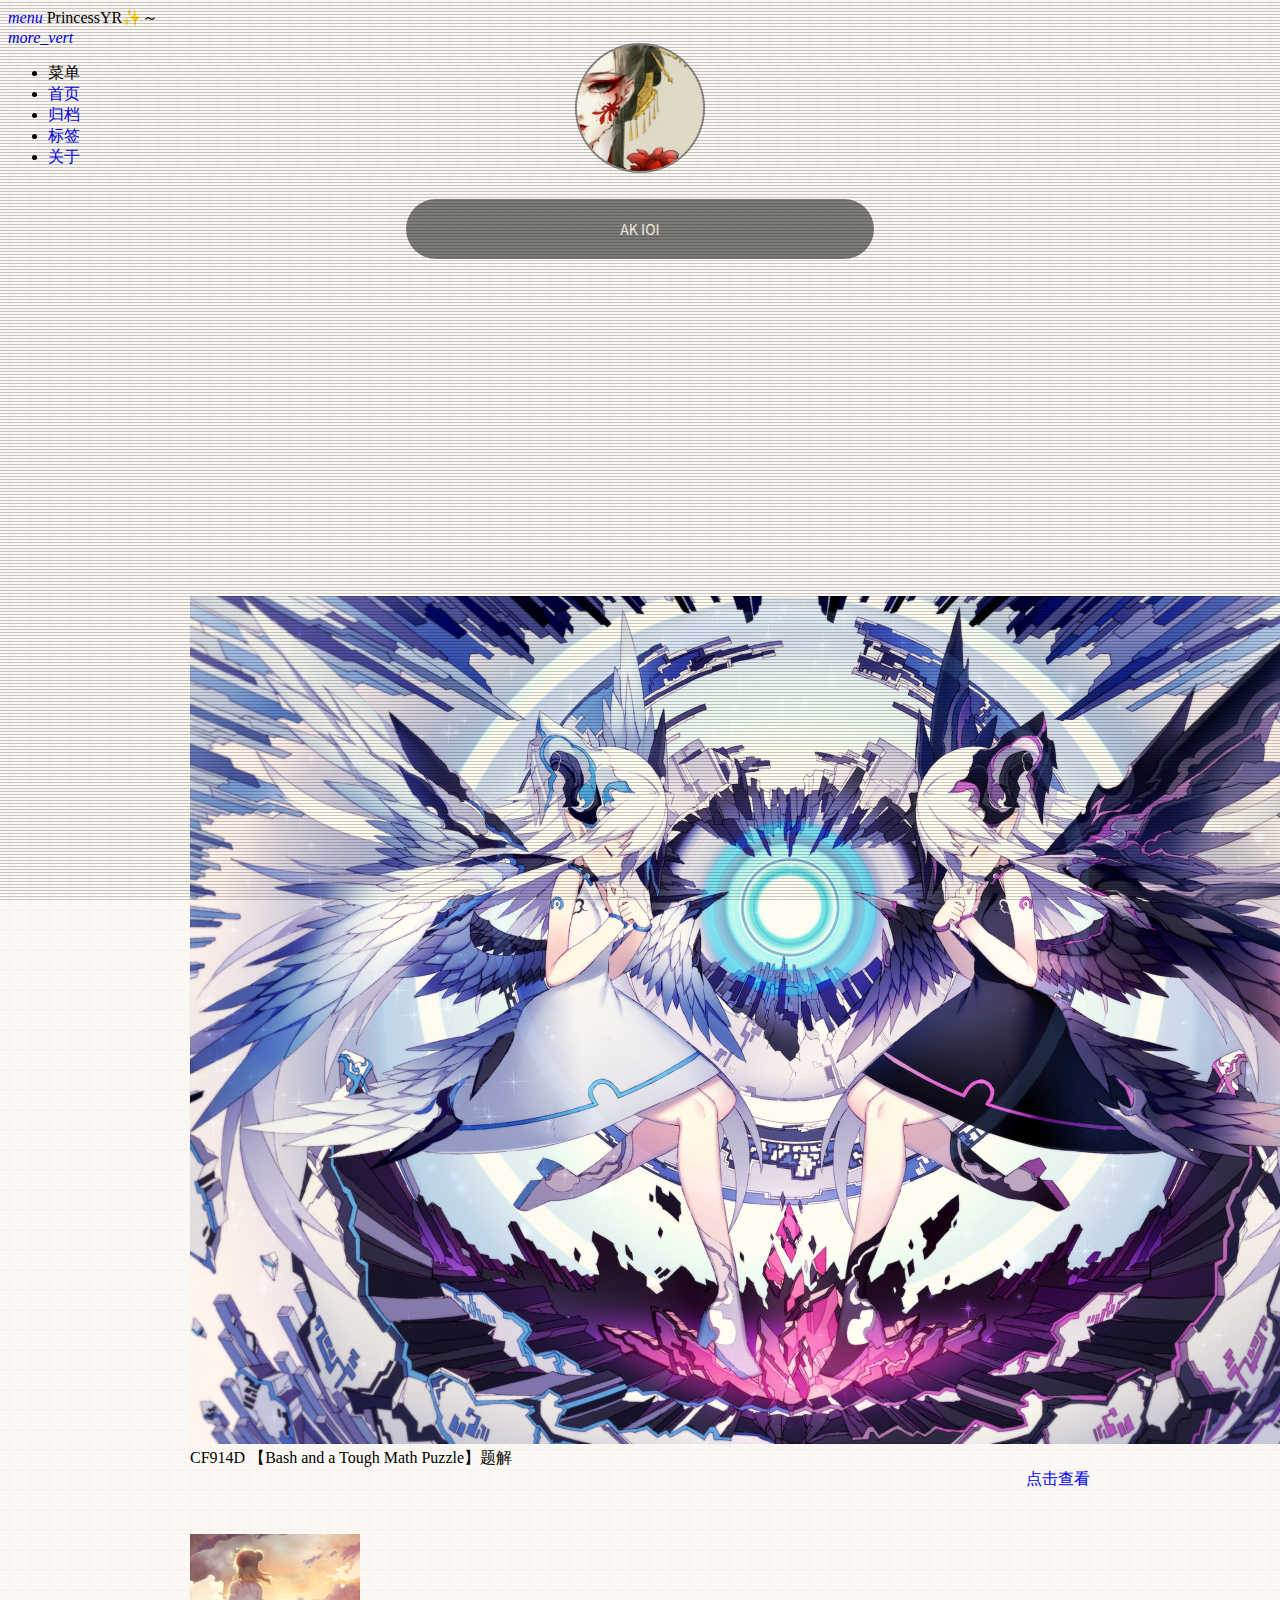
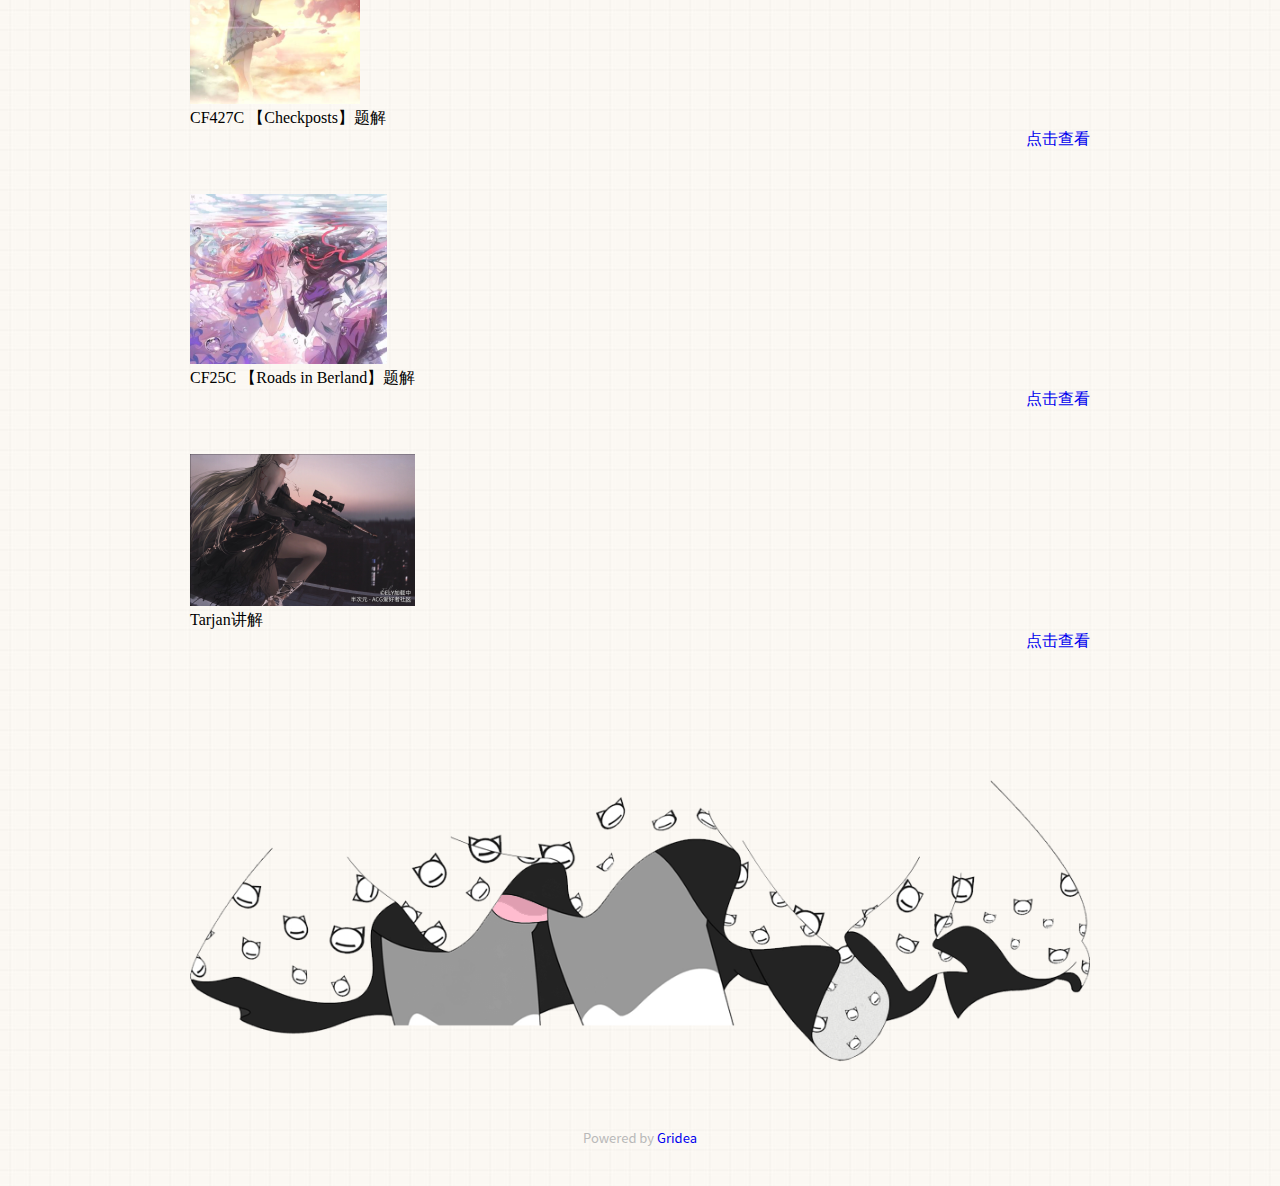
==== index.html @ 11f1bedb "update from gridea: 2020-04-08 05:31:36" ====
<!DOCTYPE html>
<html lang="en">
<head>
    <meta charset="UTF-8">
    <title>PrincessYR✨～</title>
    <meta name="viewport" content="width=device-width, initial-scale=1.0,maximum-scale=1.0, user-scalable=no"/>
    <meta http-equiv="X-UA-Compatible" content="IE=edge,chrome=1"/>
    <meta name="renderer" content="webkit">
    <meta http-equiv="Cache-Control" content="no-siteapp"/>
    <link rel="stylesheet" href="/styles/main.css">
    <link rel="stylesheet" href="//cdnjs.loli.net/ajax/libs/mdui/0.4.3/css/mdui.min.css">
    <link rel="stylesheet" href="media/css/index.css">
    <link rel="stylesheet" href="media/live2d/css/live2d.css" />
    
    <style>
        #centerbg{
            background-image: url();
        }
    </style>
</head>
<body class=" mdui-loaded">
<header class="mdui-toolbar mdui-color-theme mdui-appbar-fixed mdui-appbar-scroll-toolbar-hide" style="z-index: 1000">
    <a href="javascript:;" mdui-drawer="{target: '#left-drawer',overlay:true}" class="mdui-btn mdui-btn-icon"><i class="mdui-icon material-icons">menu</i></a>
    <span class="mdui-typo-title">PrincessYR✨～</span>
    <div class="mdui-toolbar-spacer"></div>
<!--    <a href="javascript:history.go(0);" class="mdui-btn mdui-btn-icon"><i class="mdui-icon material-icons">search</i></a>-->
    <a href="javascript:;" class="mdui-btn mdui-btn-icon"><i class="mdui-icon material-icons">more_vert</i></a>
</header>
<div class="meteor">
    <div class="red" style="left:600px;"></div>
    <div class="orange" style="left:700px;"></div>
    <div class="yellow" style="left:900px;"></div>
    <div class="green" style="left:1100px;"></div>
    <div class="cyan" style="left:1260px;"></div>
    <div class="blue" style="left:1400px;"></div>
    <div class="purple" style="left:1500px;"></div>
    <div class="red" style="left:0px;"></div>
    <div class="orange" style="left:100px;"></div>
    <div class="yellow" style="left:300px;"></div>
    <div class="green" style="left:500px;"></div>
    <div class="cyan" style="left:660px;"></div>
    <div class="blue" style="left:800px;"></div>
    <div class="purple" style="left:900px;"></div>
    <div class="red" style="left:1200px;"></div>
    <div class="orange" style="left:1300px;"></div>
    <div class="yellow" style="left:1500px;"></div>
    <div class="green" style="left:1700px;"></div>
    <div class="cyan" style="left:1860px;"></div>
    <div class="blue" style="left:2000px;"></div>
    <div class="purple" style="left:2100px;"></div>
</div>
<div class="mdui-drawer mdui-color-white mdui-drawer-full-height mdui-drawer-close" id="left-drawer">
    <ul class="mdui-list">
        <li class="mdui-subheader">菜单</li>
        
        <li class="mdui-list-item mdui-ripple">
            <a href="/" class="mdui-list-item-content">首页</a>
        </li>
        
        <li class="mdui-list-item mdui-ripple">
            <a href="/archives" class="mdui-list-item-content">归档</a>
        </li>
        
        <li class="mdui-list-item mdui-ripple">
            <a href="/tags" class="mdui-list-item-content">标签</a>
        </li>
        
        <li class="mdui-list-item mdui-ripple">
            <a href="/post/about" class="mdui-list-item-content">关于</a>
        </li>
        
    </ul>
</div>

<div class="headertop filter-grid" style="height: auto">
    <figure id="centerbg" class="centerbg" style="">
        <div class="focusinfo">
            <div class="header-tou">
                <a href=">">
                    <img src="/images/avatar.png">
                </a>
            </div>
            <div class="header-info">
                <p>AK IOI</p>
            </div>
            <div class="top-social">
                
                
                
                 
                
                
                
                

            </div>
        </div>
    </figure>
</div>
<div class="mdui-container">
    <div class="mdui-row mdui-row-gapless">
        <div class="k-container">
            <div class="head_card-offset"></div>
            <div class="head_card-offset"></div>
            
    <div class="mdui-card">
        <div class="mdui-card-media">
            <img src="https://rilxr.github.io/post-images/cf914d-bash-and-a-tough-math-puzzle-ti-jie.png"/>
            <div class="mdui-card-media-covered">
                <div class="mdui-card-primary">
                    <div class="mdui-card-primary-title">CF914D 【Bash and a Tough Math Puzzle】题解</div>
                    <div class="mdui-card-primary-subtitle"></div>
                </div>
                <div class="mdui-card-actions" style="float:right;">
                    <a href="https://rilxr.github.io/post/cf914d-bash-and-a-tough-math-puzzle-ti-jie/" class="mdui-btn mdui-ripple mdui-ripple-white">点击查看</a>
                </div>
            </div>
        </div>
    </div>
    <div class="head_card-offset"></div>

    <div class="mdui-card">
        <div class="mdui-card-media">
            <img src="https://rilxr.github.io/post-images/cf427c-checkposts-ti-jie.png"/>
            <div class="mdui-card-media-covered">
                <div class="mdui-card-primary">
                    <div class="mdui-card-primary-title">CF427C 【Checkposts】题解</div>
                    <div class="mdui-card-primary-subtitle"></div>
                </div>
                <div class="mdui-card-actions" style="float:right;">
                    <a href="https://rilxr.github.io/post/cf427c-checkposts-ti-jie/" class="mdui-btn mdui-ripple mdui-ripple-white">点击查看</a>
                </div>
            </div>
        </div>
    </div>
    <div class="head_card-offset"></div>

    <div class="mdui-card">
        <div class="mdui-card-media">
            <img src="https://rilxr.github.io/post-images/cf25c-roads-in-berland-ti-jie.png"/>
            <div class="mdui-card-media-covered">
                <div class="mdui-card-primary">
                    <div class="mdui-card-primary-title">CF25C 【Roads in Berland】题解</div>
                    <div class="mdui-card-primary-subtitle"></div>
                </div>
                <div class="mdui-card-actions" style="float:right;">
                    <a href="https://rilxr.github.io/post/cf25c-roads-in-berland-ti-jie/" class="mdui-btn mdui-ripple mdui-ripple-white">点击查看</a>
                </div>
            </div>
        </div>
    </div>
    <div class="head_card-offset"></div>

    <div class="mdui-card">
        <div class="mdui-card-media">
            <img src="https://rilxr.github.io/post-images/tarjan-jiang-jie.png"/>
            <div class="mdui-card-media-covered">
                <div class="mdui-card-primary">
                    <div class="mdui-card-primary-title">Tarjan讲解</div>
                    <div class="mdui-card-primary-subtitle"></div>
                </div>
                <div class="mdui-card-actions" style="float:right;">
                    <a href="https://rilxr.github.io/post/tarjan-jiang-jie/" class="mdui-btn mdui-ripple mdui-ripple-white">点击查看</a>
                </div>
            </div>
        </div>
    </div>
    <div class="head_card-offset"></div>


        </div>
    </div>
    <div class="mdui-row">
    </div>
</div>
<footer class="mdui-container footer ">
    <div class="head_card-offset"></div>
    <div class="mdui-row mdui-row-gapless">
        <div class="k-container">
            <img width="100%" src="/media/img/skirt.png">
        </div>
    </div>

    <div class="site-info">
        Powered by <a href="https://github.com/getgridea/gridea" target="_blank">Gridea</a>
    </div>
</footer>
<div id="landlord" style="left:5px;bottom:0px;">
    <div class="message" style="opacity:0"></div>
    <canvas id="live2d" width="500" height="560" class="live2d"></canvas>
    <div class="live_talk_input_body">
        <div class="live_talk_input_name_body">
            <input name="name" type="text" class="live_talk_name white_input" id="AIuserName" autocomplete="off" placeholder="你的名字" />
        </div>
        <div class="live_talk_input_text_body">
            <input name="talk" type="text" class="live_talk_talk white_input" id="AIuserText" autocomplete="off" placeholder="要和我聊什么呀？"/>
            <button type="button" class="live_talk_send_btn" id="talk_send">发送</button>
        </div>
    </div>
    <input name="live_talk" id="live_talk" value="1" type="hidden" />
    <div class="live_ico_box">
        <div class="live_ico_item type_info" id="showInfoBtn"></div>
        <div class="live_ico_item type_talk" id="showTalkBtn"></div>
        <div class="live_ico_item type_music" id="musicButton"></div>
        <div class="live_ico_item type_youdu" id="youduButton"></div>
        <div class="live_ico_item type_quit" id="hideButton"></div>
        <input name="live_statu_val" id="live_statu_val" value="0" type="hidden" />
        <audio src="" style="display:none;" id="live2d_bgm" data-bgm="0" preload="none"></audio>
        <input name="live2dBGM" value="https://img.apa70.com/123.mp3" type="hidden">
        <input name="live2dBGM" value="https://img.apa70.com/123.mp3" type="hidden">
        <input id="duType" value="douqilai,l2d_caihong" type="hidden">
    </div>
</div>
<div id="open_live2d">召唤伊斯特瓦尔</div>
<script>
    var message_Path = '/media/live2d/';//资源目录，如果目录不对请更改
    var talkAPI = "";//如果有类似图灵机器人的聊天接口请填写接口路径
</script>
<!--<script src="/media/js/jquery-3.3.1.min.js"></script>-->
<script src="//apps.bdimg.com/libs/jquery/2.1.4/jquery.min.js"></script>
<script type="text/javascript" src="/media/live2d/js/live2d.js"></script>
<script type="text/javascript" src="/media/live2d/js/message.js"></script>

</body>
<script src="//cdnjs.loli.net/ajax/libs/mdui/0.4.3/js/mdui.min.js"></script>
<script src="media/js/index.js"></script>
</html>
---- styles/main.css ----
body {
  background: #edeff0 url(../media/img/bg_01.jpg);
}
a {
  text-decoration: none;
}
.k-container {
  margin: 0 auto;
  width: 100%;
  max-width: 900px;
  flex-shrink: 0;
}
.head_card-offset {
  padding-top: 65px;
}
.site-info {
  position: relative;
  padding: 2.5%;
  text-align: center;
  font-size: 13px;
  color: #B9B9B9;
  font-family: -apple-system, BlinkMacSystemFont, Helvetica Neue, PingFang SC, Microsoft YaHei, Source Han Sans SC, Noto Sans CJK SC, WenQuanYi Micro Hei, sans-serif;
}
.doc-footer-nav {
  height: 96px;
}
.doc-footer-nav-left {
  text-align: left;
}
.doc-footer-nav-left,
.doc-footer-nav-right {
  height: 96px;
}
.doc-footer-nav-text {
  box-sizing: border-box;
  display: inline-block;
  font-size: 20px;
  font-weight: 500;
  -webkit-font-smoothing: antialiased;
  height: 100%;
  line-height: 24px;
  padding-top: 24px;
  width: 100%;
}
.doc-footer-nav-left .mdui-icon {
  float: left;
  margin-right: 10px;
}
.doc-footer-nav-text .mdui-icon {
  padding-top: 23px;
  width: 24px;
}
.doc-footer-nav-text .doc-footer-nav-direction {
  font-size: 15px;
  line-height: 18px;
  margin-bottom: 1px;
  opacity: 0.55;
}
.doc-footer-nav-left .doc-footer-nav-chapter {
  margin-left: 34px;
}
.doc-footer-nav-right .mdui-icon {
  float: right;
  margin-left: 10px;
}
.doc-footer-nav-right {
  text-align: right;
}
.doc-footer-nav-left,
.doc-footer-nav-right {
  height: 96px;
}
.doc-footer-nav-text {
  box-sizing: border-box;
  display: inline-block;
  font-size: 20px;
  font-weight: 500;
  -webkit-font-smoothing: antialiased;
  height: 100%;
  line-height: 24px;
  padding-top: 24px;
  width: 100%;
}
.doc-footer-nav-text .doc-footer-nav-direction {
  font-size: 15px;
  line-height: 18px;
  margin-bottom: 1px;
  opacity: 0.55;
}
.doc-footer-nav-right .doc-footer-nav-chapter {
  margin-right: 34px;
}
---- media/css/index.css ----
.mdui-drawer{
    background-color: #edeff0;
    background: url(../img/bg_01.jpg);
}

.head_card-offset{
    padding-top: 65px;
}

/*.centerbg:before{
    content: ' ';
    position: fixed;
    z-index: -1;
    top: 0;
    right: 0;
    bottom: 0;
    left: 0;
    background: url(../img/centerbg.jpg) center 0 no-repeat;
    background-size: cover;
}*/

.centerbg{
    background-image: url(../img/centerbg.jpg);
    margin:0;
    background-attachment: fixed;
    background-size: cover;
    background-position: 80%;
}

.focusinfo {
    position: relative;
    max-width: 800px;
    padding: 0 10px;
    top: 49.3%;
    left: 50%;
    /*transform: translate(-50%,-50%);*/
    -webkit-transform: translate(-50%, -50%);
    text-align: center;
    z-index: 99;
    /*-webkit-transition: .4s ease all;*/
    /*-moz-transition: .4s ease all;*/
    /*-o-transition: .4s ease all;*/
    transition: .4s ease all;
}

.focusinfo .header-tou img {
    box-shadow: inset 0 0 10px #000;
    padding: 5px;
    opacity: 1;
    transform: rotate(0deg);
    -webkit-transform: rotate(0deg);
    -moz-transform: rotate(0deg);
    -o-transform: rotate(0deg);
    -ms-transform: rotate(0deg);
    transition: all ease 1s;
    -webkit-transition: all ease 1s;
    -moz-transition: all ease 1s;
    -o-transition: all ease 1s;
    width: 130px;
    height: auto;
    padding: 2px;
    border-radius: 100%;
}

.header-info {
    width: 60%;
    margin: auto;
    font-size: 14px;
    color: #EAEADF;
    background: rgba(0, 0, 0, 0.5);
    padding: 15px 25px;
    margin-top: 22px;
    font-family: -apple-system,BlinkMacSystemFont,Helvetica Neue,PingFang SC,Microsoft YaHei,Source Han Sans SC,Noto Sans CJK SC,WenQuanYi Micro Hei,sans-serif;
    letter-spacing: 0;
    line-height: 30px;
    border-radius: 50px;
}

.header-info p {
    margin: 0;
}

.top-social {
    height: 32px;
    margin-top: 30px;
    margin-left: 10px;
    list-style: none;
    display: inline-block;
    font-family: -apple-system,BlinkMacSystemFont,Helvetica Neue,PingFang SC,Microsoft YaHei,Source Han Sans SC,Noto Sans CJK SC,WenQuanYi Micro Hei,sans-serif;
}

.top-social li {
    float: left;
    margin-right: 10px;
}

.www {
    width: 35px;
    height: 35px;
    background: rgba(0,0,0,0.4);
    border-radius: 100%;
}

*{
    box-sizing: border-box;
}

#qq {
    background-image: url(../img/icons.png);
    background-position: -290px -35px;
}

#bilibili {
    background-image: url(../img/icons.png);
    background-position: -150px 0px;
}
#zhihu{
    background-image: url(../img/icons.png);
    background-position: -223px -144px;
}
#steam {
    background-image: url(../img/icons.png);
    background-position: -150px -144px;
}
#weibo{
    background-image: url(../img/icons.png);
    background-position: -185px -70px;
}

#github{
    background-image: url(../img/icons.png);
    background-position: -258px -144px
}

#wangyiyun{
    background-image: url(../img/icons.png);
    background-position: -291px -144px
}

#qidian{
    background-image: url(../img/icons.png);
    background-position: -322px -144px
}

.site-info {
    position: relative;
    padding: 2.5%;
    text-align: center;
    font-size: 13px;
    color: #B9B9B9;
    font-family: -apple-system,BlinkMacSystemFont,Helvetica Neue,PingFang SC,Microsoft YaHei,Source Han Sans SC,Noto Sans CJK SC,WenQuanYi Micro Hei,sans-serif;

}

.headertop.filter-grid::before
{
    content: "";
    position: absolute;
    top: 0;
    bottom: 0;
    left: 0;
    right: 0;
    z-index: 3;
    background-attachment: fixed;
    background-image: url(../img/grid.png);
}

/* 首页流星 */
.meteor {
    width: 100%;
    height: 100vh;
    position: absolute;
    top: 0;
    left: 0;
    overflow: hidden;
}
.meteor div {
    width:4px;
    height:4px;
    position:relative;
    border-radius:4px;
    opacity:0;
    z-index: 11;
}
.meteor div:after {
    width:100px;
    height:100px;
    content:"";
    display:block;
    transform:rotate(45deg);
    position:relative;
    top:-48px;
    left:22px
}
.meteor .red {
    background:#ff3030;
    top:0;
    left:600px;
    animation:meteor 1.95s infinite linear;
    animation-delay:.15s;
}
.meteor .red:after {
    border-left:1px solid #ff3030
}
.meteor .orange {
    background:#cd6600;
    top:30px;
    left:700px;
    animation:meteor 2.25s infinite linear;
    animation-delay:.35s;
}
.meteor .orange:after {
    border-left:1px solid #cd6600
}
.meteor .yellow {
    background:#ffd700;
    top:20px;
    left:900px;
    animation:meteor 2s infinite linear;
    animation-delay:.55s
}
.meteor .yellow:after {
    border-left:1px solid #ffd700
}
.meteor .green {
    background:#7fff00;
    top:0;
    left:1100px;
    animation:meteor 2.3s infinite linear;
    animation-delay:.75s
}
.meteor .green:after {
    border-left:1px solid #7fff00
}
.meteor .cyan {
    background:#6ca6cd;
    top:30px;
    left:1260px;
    animation:meteor 2.05s infinite linear;
    animation-delay:.95s
}
.meteor .cyan:after {
    border-left:1px solid #6ca6cd
}
.meteor .blue {
    background:#4169e1;
    top:40px;
    left:1400px;
    animation:meteor 1.55s infinite linear;
    animation-delay:1.15s
}
.meteor .blue:after {
    border-left:1px solid #4169e1
}
.meteor .purple {
    background:#9932cc;
    top:20px;
    left:1500px;
    animation:meteor 2.3s infinite linear;
    animation-delay:1.85s
}
.meteor .purple:after {
    border-left:1px solid #9932cc
}
@keyframes meteor {
    0% {
        opacity:0;
        transform:scale(0) translate(0, 0)
    }
    50% {
        opacity:1;
        transform:scale(1) translate(-30vh, 30vh)
    }
    100% {
        opacity:0;
        transform:scale(1) translate(-100vh, 100vh)
    }
}

/*
    background-image: url(https://myblogpic.b0.upaiyun.com/2018/04/2018040713220825.jpg);
    height: 973px;
    margin: 0;
    height: 300px;
    background-attachment: scroll;
    background-size: cover;
*/
---- media/live2d/css/live2d.css ----
#landlord {
    user-select: none;
    position: fixed;
    left: 5px;
    bottom: 0;
    width: 250px;
    height: 280px;
    z-index: 10000;
    font-size: 0;
    /*transition: all .3s ease-in-out;*/
	display:none;
}
#open_live2d{
	border: 2px solid rgba(75,127,199,0.9);
    border-radius: 2px;
    background-color: rgba(74, 59, 114,0.9);
	padding:2px 10px;
	color:#fff;
	height:24px;
	line-height:24px;
	font-size:12px;
	position:fixed;
	right:5px;
	bottom:5px;
	z-index:10000;
	cursor:pointer;
	display:none;
}
#showInfoBtn{
 	display:none;
}
#live2d {
	width: 250px;
    height: 280px;
    position: relative;
	z-index:3;
}

.message {
    opacity: 0;
    color: #fff;
	box-sizing: border-box;
    width: 250px;
    height: auto;
    margin: auto;
    padding: 7px;
    bottom: 280px;
    left: 0px;
    text-align: center;
    border: 2px solid rgba(75,127,199,0.9);
    border-radius: 5px;
    background-color: rgba(74, 59, 114,0.9);
    font-size: 13px;
    font-weight: 400;
    text-overflow: ellipsis;
    text-transform: uppercase;
    overflow: hidden;
    position: absolute;
    /*animation-delay: 5s;
    animation-duration: 50s;
    animation-iteration-count: infinite;
    animation-name: shake;
    animation-timing-function: ease-in-out;*/
}
.live_talk_input_body{
	position:absolute;
	bottom:15px;
	left:0;
	width:250px;
	display:none;
	z-index:4;
}
.live_talk_input_text_body{
	width:250px;
	box-sizing:border-box;
	height:28px;
	border: 2px solid rgb(223, 179, 241);
    border-radius: 5px;
    background-color: rgba(74, 59, 114,0.9);
}
.live_talk_input_name_body{
	width:70px;
	box-sizing:border-box;
	height:24px;
	border: 2px solid rgb(223, 179, 241);
    border-radius: 5px;
    background-color: rgba(74, 59, 114,0.9);
	margin-bottom:3px;
}
.live_talk_name{
	background-color:transparent;
	border:0px;
	margin:0;
	width:66px;
	height:20px;
	line-height:20px;
	text-align:center;
	font-size:12px;
	color:#fff;
	outline:none;
	box-sizing:border-box;
	padding:0 3px;
}
.live_talk_talk{
	background-color:transparent;
	border:0px;
	margin:0;
	width:206px;
	height:24px;
	line-height:24px;
	text-align:left;
	font-size:12px;
	color:#fff;
	outline:none;
	box-sizing:border-box;
	padding:0 3px;
	float:left;
}
.live_talk_send_btn{
	background-color:transparent;
	color:#fff;
	border:0px;
	cursor:pointer;
	padding:0 4px;
	border-left:1px solid #fff;
	font-size:12px;
	float:right;
	height:18px;
	line-height:18px;
	outline:none;
	margin:3px 0 0 0;
}
.white_input:-moz-placeholder { /* Mozilla Firefox 4 to 18 */
    color: #E4E4E4;  
	opacity: 1;
}
 
.white_input::-moz-placeholder {  /* Mozilla Firefox 19+*/ 
    color: #E4E4E4;
	opacity: 1;
}
 
.white_input:-ms-input-placeholder {
    color: #E4E4E4;
}
 
.white_input::-webkit-input-placeholder {
    color: #E4E4E4;
}


.hide-button {
    position: absolute;
    top: 10px;
    right: 0;
    /* bottom: 30px; */
    display: none;
    overflow: hidden;
    /* padding: 4px; */
    width: 60px;
    height: 20px;
    border: 1px solid rgba(255,137,255,.4);
    border-radius: 12px;
    background: rgba(255,137,255,.2);
    box-shadow: 0 3px 15px 2px rgba(255,137,255,.4);
    text-align: center;
    font-size: 12px;
    cursor: pointer;
}

.hide-button:hover {
    border: 1px solid #f4a7b9;
    background: #f4f6f8;
}
.live_ico_box{
	width:15px;
	position:absolute;
	z-index:5;
	right:0;
	top:10px;
	opacity:0.9;
}
.live_ico_item{
	width:15px;
	height: 20px;
	cursor:pointer;
	background-position:center center;
	background-repeat:no-repeat;
	background-size:15px;
}
.live_ico_item.type_talk{
	background-image:url(../images/talk.png);
}
.live_ico_item.type_quit{
	background-image:url(../images/quite.png);
}
.live_ico_item.type_info{
	background-image:url(../images/info.png);
}
.live_ico_item.type_music{
	background-image:url(../images/music.png);
}
.live_ico_item.type_youdu{
	background-image:url(../images/youdu.png);
}
.live_ico_item.type_music.play{
	background-image:url(../images/pasue.png);
}
.live_ico_item.type_youdu.doudong{
    -webkit-animation-name: shake-little;
    -ms-animation-name: shake-little;
    animation-name: shake-little;
    -webkit-animation-duration: 100ms;
    -ms-animation-duration: 100ms;
    animation-duration: 100ms;
    -webkit-animation-iteration-count: infinite;
    -ms-animation-iteration-count: infinite;
    animation-iteration-count: infinite;
    -webkit-animation-timing-function: ease-in-out;
    -ms-animation-timing-function: ease-in-out;
    animation-timing-function: ease-in-out;
    -webkit-animation-delay: 0s;
    -ms-animation-delay: 0s;
    animation-delay: 0s;
    -webkit-animation-play-state: running;
    -ms-animation-play-state: running;
    animation-play-state: running
}
.douqilai,.douqilai *{
    animation: shake-it .5s reverse infinite cubic-bezier(0.68, -0.55, 0.27, 1.55);
}
.l2d_caihong{
    animation: rainbow 1.5s infinite;
}
@media (max-width: 860px) {
    #landlord {
        display: none!important;
    }
}

@keyframes shake {
    2% {
        transform: translate(0.5px, -1.5px) rotate(-0.5deg);
    }

    4% {
        transform: translate(0.5px, 1.5px) rotate(1.5deg);
    }

    6% {
        transform: translate(1.5px, 1.5px) rotate(1.5deg);
    }

    8% {
        transform: translate(2.5px, 1.5px) rotate(0.5deg);
    }

    10% {
        transform: translate(0.5px, 2.5px) rotate(0.5deg);
    }

    12% {
        transform: translate(1.5px, 1.5px) rotate(0.5deg);
    }

    14% {
        transform: translate(0.5px, 0.5px) rotate(0.5deg);
    }

    16% {
        transform: translate(-1.5px, -0.5px) rotate(1.5deg);
    }

    18% {
        transform: translate(0.5px, 0.5px) rotate(1.5deg);
    }

    20% {
        transform: translate(2.5px, 2.5px) rotate(1.5deg);
    }

    22% {
        transform: translate(0.5px, -1.5px) rotate(1.5deg);
    }

    24% {
        transform: translate(-1.5px, 1.5px) rotate(-0.5deg);
    }

    26% {
        transform: translate(1.5px, 0.5px) rotate(1.5deg);
    }

    28% {
        transform: translate(-0.5px, -0.5px) rotate(-0.5deg);
    }

    30% {
        transform: translate(1.5px, -0.5px) rotate(-0.5deg);
    }

    32% {
        transform: translate(2.5px, -1.5px) rotate(1.5deg);
    }

    34% {
        transform: translate(2.5px, 2.5px) rotate(-0.5deg);
    }

    36% {
        transform: translate(0.5px, -1.5px) rotate(0.5deg);
    }

    38% {
        transform: translate(2.5px, -0.5px) rotate(-0.5deg);
    }

    40% {
        transform: translate(-0.5px, 2.5px) rotate(0.5deg);
    }

    42% {
        transform: translate(-1.5px, 2.5px) rotate(0.5deg);
    }

    44% {
        transform: translate(-1.5px, 1.5px) rotate(0.5deg);
    }

    46% {
        transform: translate(1.5px, -0.5px) rotate(-0.5deg);
    }

    48% {
        transform: translate(2.5px, -0.5px) rotate(0.5deg);
    }

    50% {
        transform: translate(-1.5px, 1.5px) rotate(0.5deg);
    }

    52% {
        transform: translate(-0.5px, 1.5px) rotate(0.5deg);
    }

    54% {
        transform: translate(-1.5px, 1.5px) rotate(0.5deg);
    }

    56% {
        transform: translate(0.5px, 2.5px) rotate(1.5deg);
    }

    58% {
        transform: translate(2.5px, 2.5px) rotate(0.5deg);
    }

    60% {
        transform: translate(2.5px, -1.5px) rotate(1.5deg);
    }

    62% {
        transform: translate(-1.5px, 0.5px) rotate(1.5deg);
    }

    64% {
        transform: translate(-1.5px, 1.5px) rotate(1.5deg);
    }

    66% {
        transform: translate(0.5px, 2.5px) rotate(1.5deg);
    }

    68% {
        transform: translate(2.5px, -1.5px) rotate(1.5deg);
    }

    70% {
        transform: translate(2.5px, 2.5px) rotate(0.5deg);
    }

    72% {
        transform: translate(-0.5px, -1.5px) rotate(1.5deg);
    }

    74% {
        transform: translate(-1.5px, 2.5px) rotate(1.5deg);
    }

    76% {
        transform: translate(-1.5px, 2.5px) rotate(1.5deg);
    }

    78% {
        transform: translate(-1.5px, 2.5px) rotate(0.5deg);
    }

    80% {
        transform: translate(-1.5px, 0.5px) rotate(-0.5deg);
    }

    82% {
        transform: translate(-1.5px, 0.5px) rotate(-0.5deg);
    }

    84% {
        transform: translate(-0.5px, 0.5px) rotate(1.5deg);
    }

    86% {
        transform: translate(2.5px, 1.5px) rotate(0.5deg);
    }

    88% {
        transform: translate(-1.5px, 0.5px) rotate(1.5deg);
    }

    90% {
        transform: translate(-1.5px, -0.5px) rotate(-0.5deg);
    }

    92% {
        transform: translate(-1.5px, -1.5px) rotate(1.5deg);
    }

    94% {
        transform: translate(0.5px, 0.5px) rotate(-0.5deg);
    }

    96% {
        transform: translate(2.5px, -0.5px) rotate(-0.5deg);
    }

    98% {
        transform: translate(-1.5px, -1.5px) rotate(-0.5deg);
    }

    0%, 100% {
        transform: translate(0, 0) rotate(0);
    }
}

@keyframes quan {
      0%   { transform:rotate(0);
             animation-timing-function:linear; }
      100% { transform:rotate(360deg); }
}
@-webkit-keyframes quan {
      0%   { -webkit-transform:rotate(0);
             -webkit-animation-timing-function:linear; }
      100% { -webkit-transform:rotate(360deg); }
}
@-moz-keyframes quan {
      0%   { -moz-transform:rotate(0);
             -moz-animation-timing-function:linear; }
      100% { -moz-transform:rotate(360deg); }
}
@-o-keyframes quan {
      0%   { -o-transform:rotate(0);
             -o-animation-timing-function:linear; }
      100% { -o-transform:rotate(360deg); }
}
@-ms-keyframes quan {
      0%   { -ms-transform:rotate(0);
             -ms-animation-timing-function:linear; }
      100% { -ms-transform:rotate(360deg); }
}
@-webkit-keyframes shake-little {
    0% {
        -webkit-transform: translate(0px, 0px) rotate(0deg)
    }
    2% {
        -webkit-transform: translate(-1px, 0px) rotate(-0.5deg)
    }
    4% {
        -webkit-transform: translate(-1px, -1px) rotate(-0.5deg)
    }
    6% {
        -webkit-transform: translate(-1px, -1px) rotate(-0.5deg)
    }
    8% {
        -webkit-transform: translate(0px, 0px) rotate(-0.5deg)
    }
    10% {
        -webkit-transform: translate(0px, -1px) rotate(-0.5deg)
    }
    12% {
        -webkit-transform: translate(-1px, 0px) rotate(-0.5deg)
    }
    14% {
        -webkit-transform: translate(-1px, -1px) rotate(-0.5deg)
    }
    16% {
        -webkit-transform: translate(0px, 0px) rotate(-0.5deg)
    }
    18% {
        -webkit-transform: translate(-1px, -1px) rotate(-0.5deg)
    }
    20% {
        -webkit-transform: translate(-1px, -1px) rotate(-0.5deg)
    }
    22% {
        -webkit-transform: translate(0px, -1px) rotate(-0.5deg)
    }
    24% {
        -webkit-transform: translate(0px, 0px) rotate(-0.5deg)
    }
    26% {
        -webkit-transform: translate(-1px, -1px) rotate(-0.5deg)
    }
    28% {
        -webkit-transform: translate(-1px, -1px) rotate(-0.5deg)
    }
    30% {
        -webkit-transform: translate(-1px, -1px) rotate(-0.5deg)
    }
    32% {
        -webkit-transform: translate(0px, -1px) rotate(-0.5deg)
    }
    34% {
        -webkit-transform: translate(-1px, -1px) rotate(-0.5deg)
    }
    36% {
        -webkit-transform: translate(0px, -1px) rotate(-0.5deg)
    }
    38% {
        -webkit-transform: translate(-1px, 0px) rotate(-0.5deg)
    }
    40% {
        -webkit-transform: translate(0px, 0px) rotate(-0.5deg)
    }
    42% {
        -webkit-transform: translate(-1px, -1px) rotate(-0.5deg)
    }
    44% {
        -webkit-transform: translate(-1px, 0px) rotate(-0.5deg)
    }
    46% {
        -webkit-transform: translate(0px, 0px) rotate(-0.5deg)
    }
    48% {
        -webkit-transform: translate(-1px, -1px) rotate(-0.5deg)
    }
    50% {
        -webkit-transform: translate(0px, 0px) rotate(-0.5deg)
    }
    52% {
        -webkit-transform: translate(0px, 0px) rotate(-0.5deg)
    }
    54% {
        -webkit-transform: translate(0px, 0px) rotate(-0.5deg)
    }
    56% {
        -webkit-transform: translate(-1px, 0px) rotate(-0.5deg)
    }
    58% {
        -webkit-transform: translate(0px, -1px) rotate(-0.5deg)
    }
    60% {
        -webkit-transform: translate(-1px, -1px) rotate(-0.5deg)
    }
    62% {
        -webkit-transform: translate(-1px, -1px) rotate(-0.5deg)
    }
    64% {
        -webkit-transform: translate(-1px, 0px) rotate(-0.5deg)
    }
    66% {
        -webkit-transform: translate(0px, 0px) rotate(-0.5deg)
    }
    68% {
        -webkit-transform: translate(-1px, 0px) rotate(-0.5deg)
    }
    70% {
        -webkit-transform: translate(0px, -1px) rotate(-0.5deg)
    }
    72% {
        -webkit-transform: translate(0px, -1px) rotate(-0.5deg)
    }
    74% {
        -webkit-transform: translate(-1px, -1px) rotate(-0.5deg)
    }
    76% {
        -webkit-transform: translate(0px, 0px) rotate(-0.5deg)
    }
    78% {
        -webkit-transform: translate(0px, -1px) rotate(-0.5deg)
    }
    80% {
        -webkit-transform: translate(0px, -1px) rotate(-0.5deg)
    }
    82% {
        -webkit-transform: translate(-1px, 0px) rotate(-0.5deg)
    }
    84% {
        -webkit-transform: translate(-1px, 0px) rotate(-0.5deg)
    }
    86% {
        -webkit-transform: translate(0px, 0px) rotate(-0.5deg)
    }
    88% {
        -webkit-transform: translate(0px, 0px) rotate(-0.5deg)
    }
    90% {
        -webkit-transform: translate(-1px, -1px) rotate(-0.5deg)
    }
    92% {
        -webkit-transform: translate(0px, 0px) rotate(-0.5deg)
    }
    94% {
        -webkit-transform: translate(0px, 0px) rotate(-0.5deg)
    }
    96% {
        -webkit-transform: translate(-1px, -1px) rotate(-0.5deg)
    }
    98% {
        -webkit-transform: translate(0px, 0px) rotate(-0.5deg)
    }
}
@-ms-keyframes shake-little {
    0% {
        -ms-transform: translate(0px, 0px) rotate(0deg)
    }
    2% {
        -ms-transform: translate(0px, 0px) rotate(-0.5deg)
    }
    4% {
        -ms-transform: translate(0px, 0px) rotate(-0.5deg)
    }
    6% {
        -ms-transform: translate(-1px, 0px) rotate(-0.5deg)
    }
    8% {
        -ms-transform: translate(0px, -1px) rotate(-0.5deg)
    }
    10% {
        -ms-transform: translate(0px, 0px) rotate(-0.5deg)
    }
    12% {
        -ms-transform: translate(0px, -1px) rotate(-0.5deg)
    }
    14% {
        -ms-transform: translate(0px, -1px) rotate(-0.5deg)
    }
    16% {
        -ms-transform: translate(0px, 0px) rotate(-0.5deg)
    }
    18% {
        -ms-transform: translate(0px, 0px) rotate(-0.5deg)
    }
    20% {
        -ms-transform: translate(-1px, 0px) rotate(-0.5deg)
    }
    22% {
        -ms-transform: translate(-1px, -1px) rotate(-0.5deg)
    }
    24% {
        -ms-transform: translate(-1px, 0px) rotate(-0.5deg)
    }
    26% {
        -ms-transform: translate(-1px, 0px) rotate(-0.5deg)
    }
    28% {
        -ms-transform: translate(0px, -1px) rotate(-0.5deg)
    }
    30% {
        -ms-transform: translate(0px, -1px) rotate(-0.5deg)
    }
    32% {
        -ms-transform: translate(0px, -1px) rotate(-0.5deg)
    }
    34% {
        -ms-transform: translate(0px, -1px) rotate(-0.5deg)
    }
    36% {
        -ms-transform: translate(0px, -1px) rotate(-0.5deg)
    }
    38% {
        -ms-transform: translate(-1px, 0px) rotate(-0.5deg)
    }
    40% {
        -ms-transform: translate(0px, -1px) rotate(-0.5deg)
    }
    42% {
        -ms-transform: translate(-1px, -1px) rotate(-0.5deg)
    }
    44% {
        -ms-transform: translate(-1px, -1px) rotate(-0.5deg)
    }
    46% {
        -ms-transform: translate(0px, -1px) rotate(-0.5deg)
    }
    48% {
        -ms-transform: translate(0px, -1px) rotate(-0.5deg)
    }
    50% {
        -ms-transform: translate(-1px, 0px) rotate(-0.5deg)
    }
    52% {
        -ms-transform: translate(-1px, -1px) rotate(-0.5deg)
    }
    54% {
        -ms-transform: translate(-1px, 0px) rotate(-0.5deg)
    }
    56% {
        -ms-transform: translate(0px, -1px) rotate(-0.5deg)
    }
    58% {
        -ms-transform: translate(0px, -1px) rotate(-0.5deg)
    }
    60% {
        -ms-transform: translate(-1px, 0px) rotate(-0.5deg)
    }
    62% {
        -ms-transform: translate(0px, -1px) rotate(-0.5deg)
    }
    64% {
        -ms-transform: translate(-1px, 0px) rotate(-0.5deg)
    }
    66% {
        -ms-transform: translate(-1px, -1px) rotate(-0.5deg)
    }
    68% {
        -ms-transform: translate(0px, 0px) rotate(-0.5deg)
    }
    70% {
        -ms-transform: translate(-1px, 0px) rotate(-0.5deg)
    }
    72% {
        -ms-transform: translate(-1px, 0px) rotate(-0.5deg)
    }
    74% {
        -ms-transform: translate(-1px, -1px) rotate(-0.5deg)
    }
    76% {
        -ms-transform: translate(-1px, 0px) rotate(-0.5deg)
    }
    78% {
        -ms-transform: translate(-1px, 0px) rotate(-0.5deg)
    }
    80% {
        -ms-transform: translate(0px, -1px) rotate(-0.5deg)
    }
    82% {
        -ms-transform: translate(-1px, -1px) rotate(-0.5deg)
    }
    84% {
        -ms-transform: translate(0px, -1px) rotate(-0.5deg)
    }
    86% {
        -ms-transform: translate(0px, -1px) rotate(-0.5deg)
    }
    88% {
        -ms-transform: translate(0px, -1px) rotate(-0.5deg)
    }
    90% {
        -ms-transform: translate(-1px, -1px) rotate(-0.5deg)
    }
    92% {
        -ms-transform: translate(0px, 0px) rotate(-0.5deg)
    }
    94% {
        -ms-transform: translate(0px, -1px) rotate(-0.5deg)
    }
    96% {
        -ms-transform: translate(-1px, 0px) rotate(-0.5deg)
    }
    98% {
        -ms-transform: translate(0px, -1px) rotate(-0.5deg)
    }
}
@keyframes shake-little {
    0% {
        transform: translate(0px, 0px) rotate(0deg)
    }
    2% {
        transform: translate(-1px, -1px) rotate(-0.5deg)
    }
    4% {
        transform: translate(-1px, -1px) rotate(-0.5deg)
    }
    6% {
        transform: translate(0px, 0px) rotate(-0.5deg)
    }
    8% {
        transform: translate(0px, -1px) rotate(-0.5deg)
    }
    10% {
        transform: translate(-1px, -1px) rotate(-0.5deg)
    }
    12% {
        transform: translate(0px, 0px) rotate(-0.5deg)
    }
    14% {
        transform: translate(0px, 0px) rotate(-0.5deg)
    }
    16% {
        transform: translate(0px, -1px) rotate(-0.5deg)
    }
    18% {
        transform: translate(0px, 0px) rotate(-0.5deg)
    }
    20% {
        transform: translate(-1px, -1px) rotate(-0.5deg)
    }
    22% {
        transform: translate(-1px, -1px) rotate(-0.5deg)
    }
    24% {
        transform: translate(-1px, -1px) rotate(-0.5deg)
    }
    26% {
        transform: translate(-1px, 0px) rotate(-0.5deg)
    }
    28% {
        transform: translate(0px, -1px) rotate(-0.5deg)
    }
    30% {
        transform: translate(0px, -1px) rotate(-0.5deg)
    }
    32% {
        transform: translate(0px, 0px) rotate(-0.5deg)
    }
    34% {
        transform: translate(0px, -1px) rotate(-0.5deg)
    }
    36% {
        transform: translate(-1px, 0px) rotate(-0.5deg)
    }
    38% {
        transform: translate(-1px, -1px) rotate(-0.5deg)
    }
    40% {
        transform: translate(0px, 0px) rotate(-0.5deg)
    }
    42% {
        transform: translate(-1px, -1px) rotate(-0.5deg)
    }
    44% {
        transform: translate(-1px, 0px) rotate(-0.5deg)
    }
    46% {
        transform: translate(-1px, -1px) rotate(-0.5deg)
    }
    48% {
        transform: translate(0px, -1px) rotate(-0.5deg)
    }
    50% {
        transform: translate(0px, -1px) rotate(-0.5deg)
    }
    52% {
        transform: translate(0px, 0px) rotate(-0.5deg)
    }
    54% {
        transform: translate(-1px, 0px) rotate(-0.5deg)
    }
    56% {
        transform: translate(0px, 0px) rotate(-0.5deg)
    }
    58% {
        transform: translate(0px, 0px) rotate(-0.5deg)
    }
    60% {
        transform: translate(0px, 0px) rotate(-0.5deg)
    }
    62% {
        transform: translate(0px, -1px) rotate(-0.5deg)
    }
    64% {
        transform: translate(0px, 0px) rotate(-0.5deg)
    }
    66% {
        transform: translate(-1px, -1px) rotate(-0.5deg)
    }
    68% {
        transform: translate(0px, -1px) rotate(-0.5deg)
    }
    70% {
        transform: translate(0px, 0px) rotate(-0.5deg)
    }
    72% {
        transform: translate(-1px, -1px) rotate(-0.5deg)
    }
    74% {
        transform: translate(-1px, -1px) rotate(-0.5deg)
    }
    76% {
        transform: translate(-1px, 0px) rotate(-0.5deg)
    }
    78% {
        transform: translate(0px, 0px) rotate(-0.5deg)
    }
    80% {
        transform: translate(0px, -1px) rotate(-0.5deg)
    }
    82% {
        transform: translate(-1px, 0px) rotate(-0.5deg)
    }
    84% {
        transform: translate(-1px, -1px) rotate(-0.5deg)
    }
    86% {
        transform: translate(0px, -1px) rotate(-0.5deg)
    }
    88% {
        transform: translate(0px, 0px) rotate(-0.5deg)
    }
    90% {
        transform: translate(-1px, -1px) rotate(-0.5deg)
    }
    92% {
        transform: translate(-1px, 0px) rotate(-0.5deg)
    }
    94% {
        transform: translate(-1px, 0px) rotate(-0.5deg)
    }
    96% {
        transform: translate(0px, -1px) rotate(-0.5deg)
    }
    98% {
        transform: translate(0px, -1px) rotate(-0.5deg)
    }
}
@keyframes shake-it{
    0%{
        text-shadow: 0 0 rgba(0, 255, 255, .5), 0 0 rgba(255, 0, 0, .5);
    }
    25%{
        text-shadow: -2px 0 rgba(0, 255, 255, .5), 2px 0 rgba(255, 0, 0, .5);
    }
    50%{
        text-shadow: -5px 0 rgba(0, 255, 255, .5), 3px 0 rgba(255, 0, 0, .5);
    }
    100%{
        text-shadow: 3px 0 rgba(0, 255, 255, .5), 5px 0 rgba(255, 0, 0, .5);
    }
}
@keyframes rainbow {
    100% { filter: hue-rotate(360deg); }
}
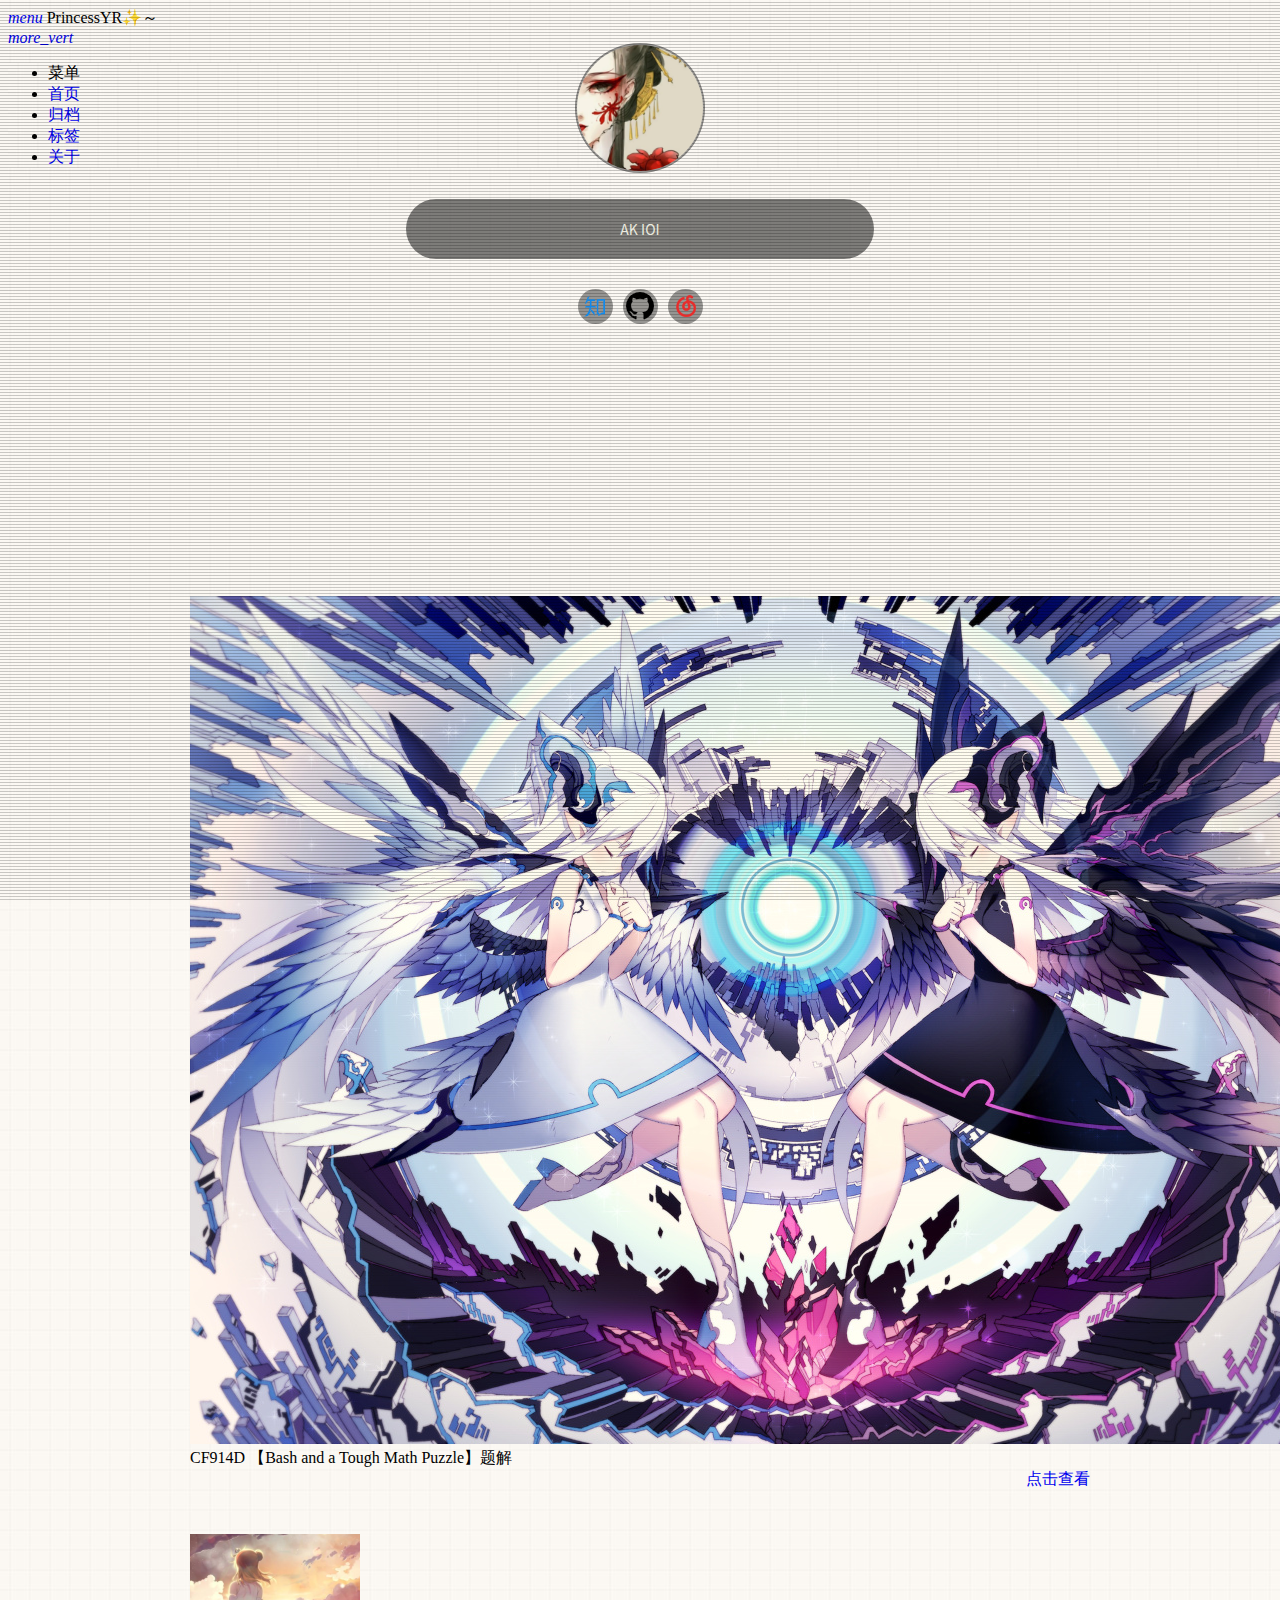
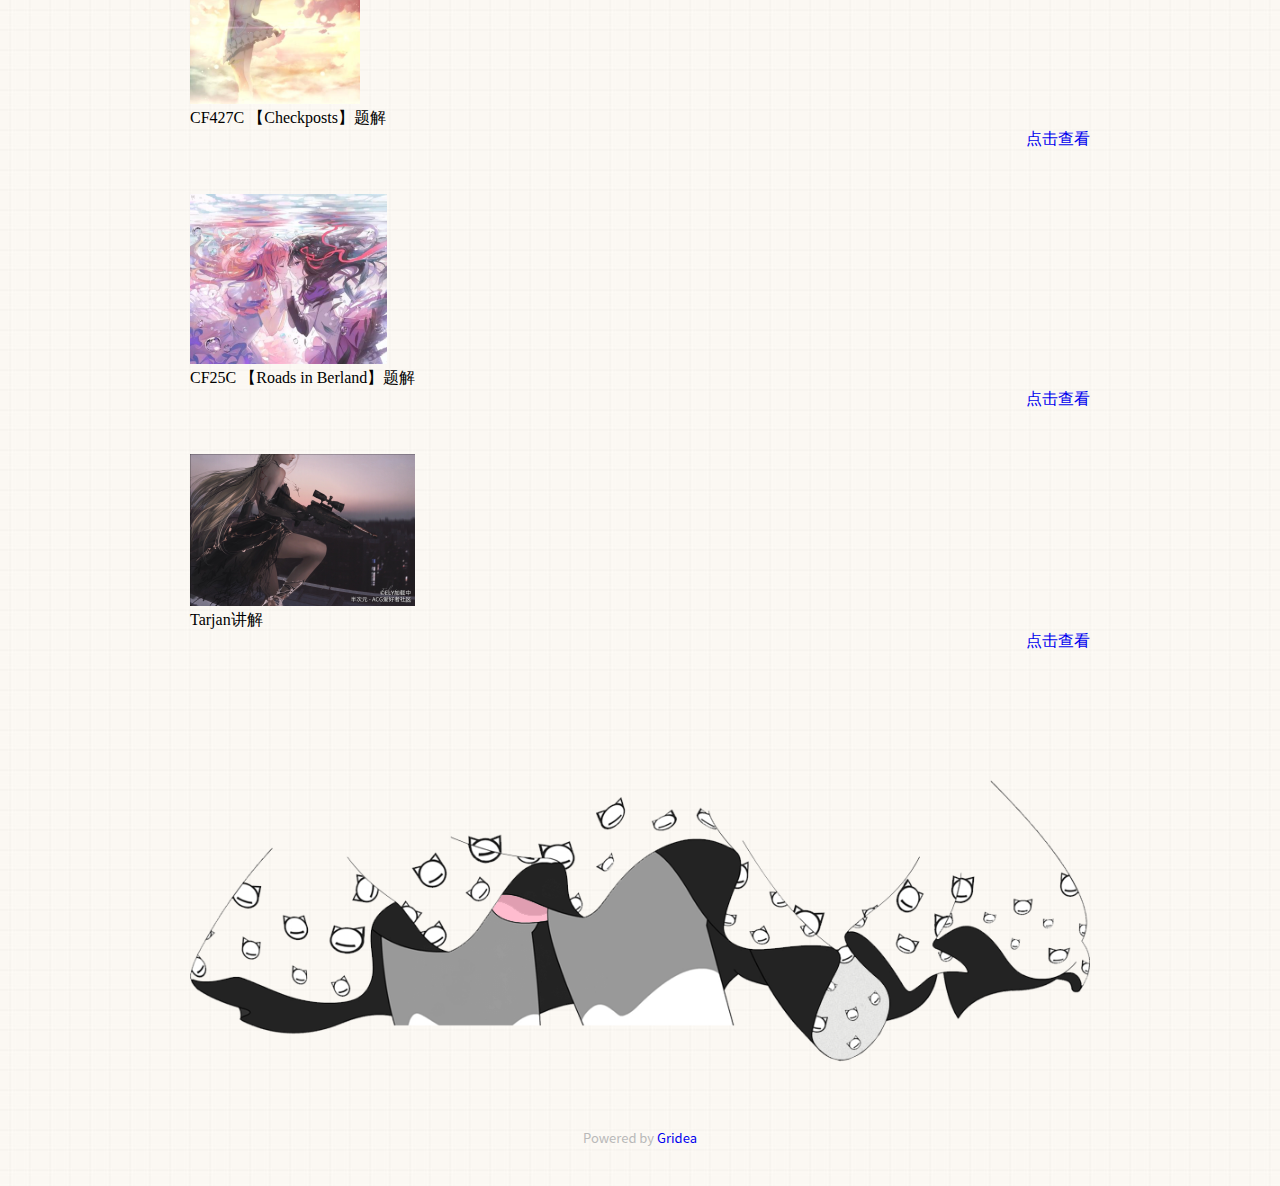
==== commit 97f5173f: "update from gridea: 2020-04-08 06:59:44" ====
--- a/index.html
+++ b/index.html
@@ -9,12 +9,12 @@
     <meta http-equiv="Cache-Control" content="no-siteapp"/>
     <link rel="stylesheet" href="/styles/main.css">
     <link rel="stylesheet" href="//cdnjs.loli.net/ajax/libs/mdui/0.4.3/css/mdui.min.css">
-    <link rel="stylesheet" href="media/css/index.css">
-    <link rel="stylesheet" href="media/live2d/css/live2d.css" />
+    <link rel="stylesheet" href="/media/css/index.css">
+    <link rel="stylesheet" href="/media/live2d/css/live2d.css" />
     
     <style>
         #centerbg{
-            background-image: url();
+            background-image: url(https://cdn.luogu.com.cn/upload/image_hosting/3zwd4u4y.png);
         }
     </style>
 </head>
@@ -88,8 +88,26 @@
                 
                 
                  
-                
-                
+                <li>
+                    <a href="https://www.zhihu.com/people/zei-wu-63" target="_blank" class="social-bili" title="zhihu">
+                        <div class="www" id="zhihu"></div>
+                    </a>
+                </li>
+                
+                
+                
+                <li>
+                    <a href="https://github.com/liu-max15" target="_blank" class="social-wangyiyun" title="Twitter">
+                        <div class="www" id="github"></div>
+                    </a>
+                </li>
+                
+                
+                <li>
+                    <a href="https://music.163.com/#/user/home?id=3269213302" target="_blank" class="social-wangyiyun" title="Twitter">
+                        <div class="www" id="wangyiyun"></div>
+                    </a>
+                </li>
                 
                 
 
@@ -223,5 +241,5 @@
 
 </body>
 <script src="//cdnjs.loli.net/ajax/libs/mdui/0.4.3/js/mdui.min.js"></script>
-<script src="media/js/index.js"></script>
+<script src="/media/js/index.js"></script>
 </html>
--- a/styles/main.css
+++ b/styles/main.css
@@ -90,3 +90,7 @@
 .doc-footer-nav-right .doc-footer-nav-chapter {
   margin-right: 34px;
 }
+
+    .header {background-image: url(https://cdn.luogu.com.cn/upload/image_hosting/3zwd4u4y.png);}
+    .index-img{ background-image: url(https://cdn.luogu.com.cn/upload/image_hosting/3zwd4u4y.png);}
+    --- a/media/css/index.css
+++ b/media/css/index.css
@@ -17,12 +17,12 @@
     right: 0;
     bottom: 0;
     left: 0;
-    background: url(../img/centerbg.jpg) center 0 no-repeat;
+    background: url(../img/bg_01.jpg) center 0 no-repeat;
     background-size: cover;
 }*/
 
 .centerbg{
-    background-image: url(../img/centerbg.jpg);
+    background-image: url(../img/bg_01.jpg);
     margin:0;
     background-attachment: fixed;
     background-size: cover;
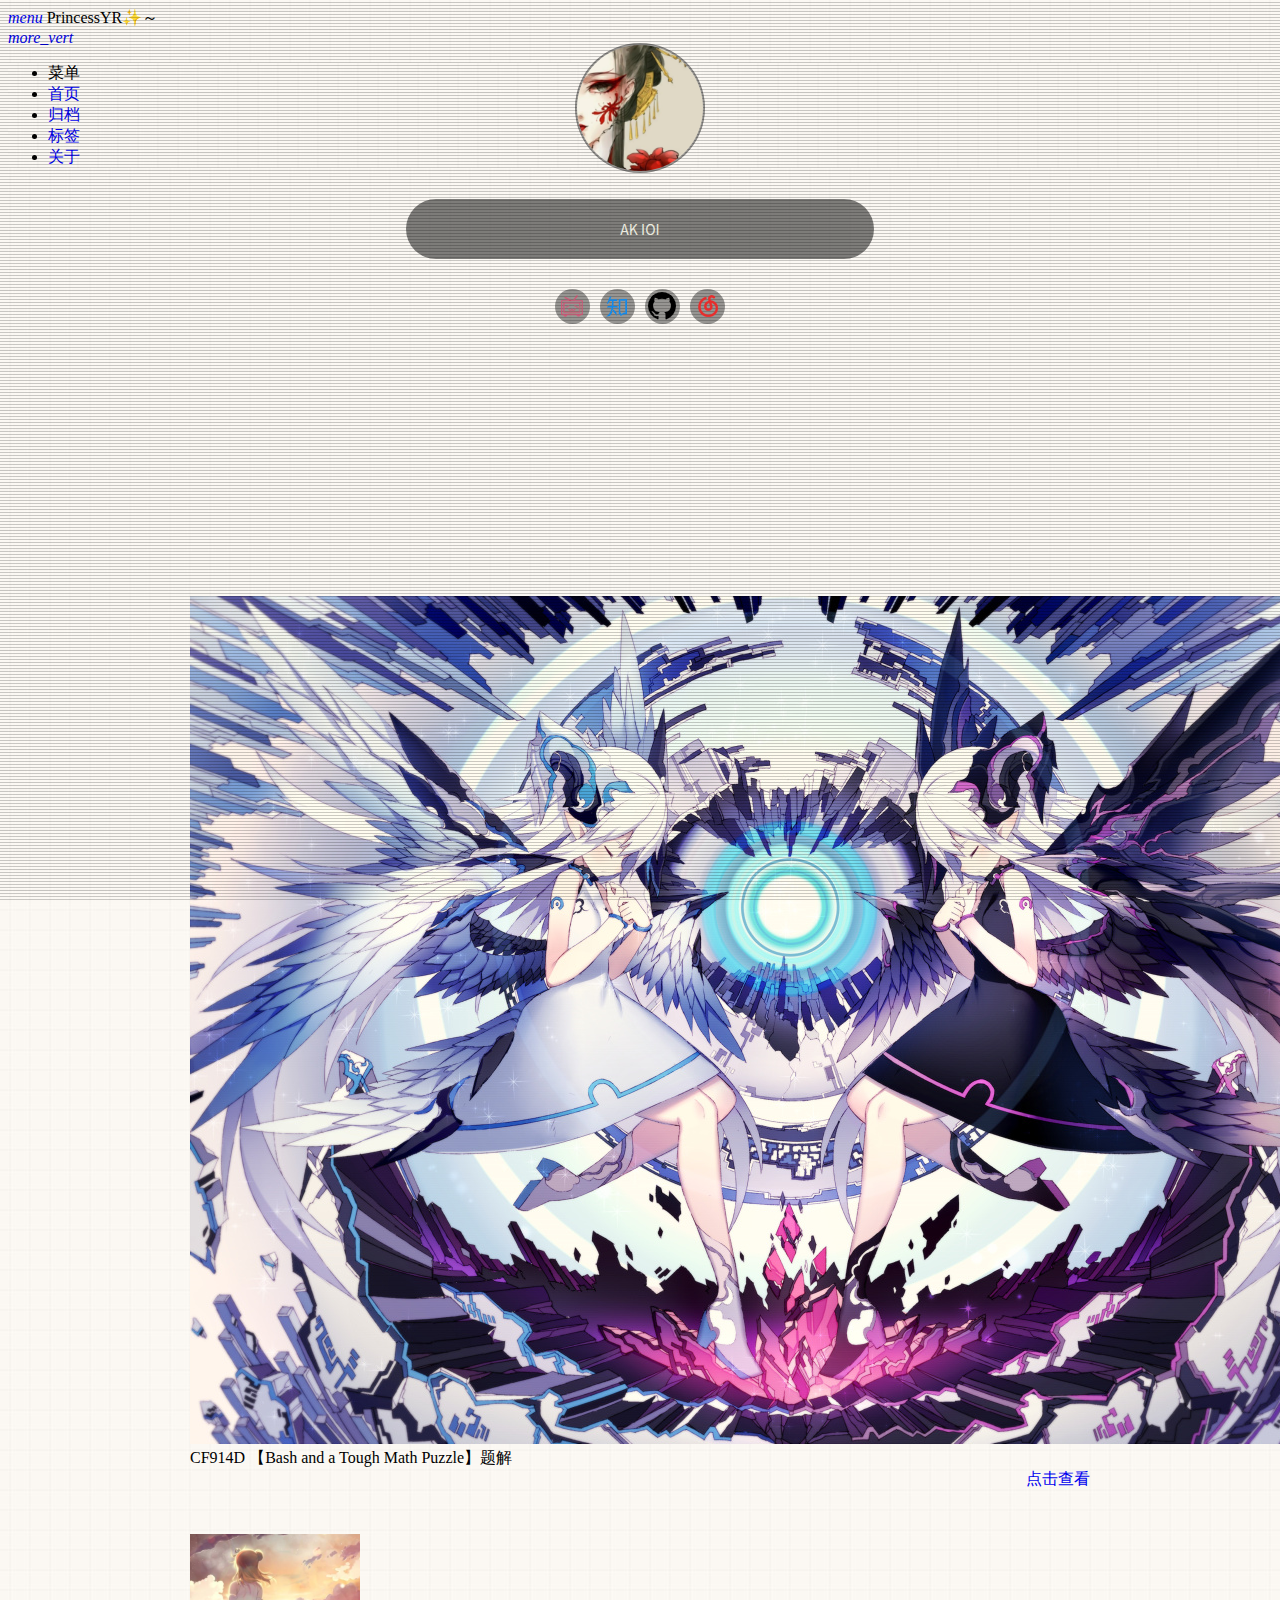
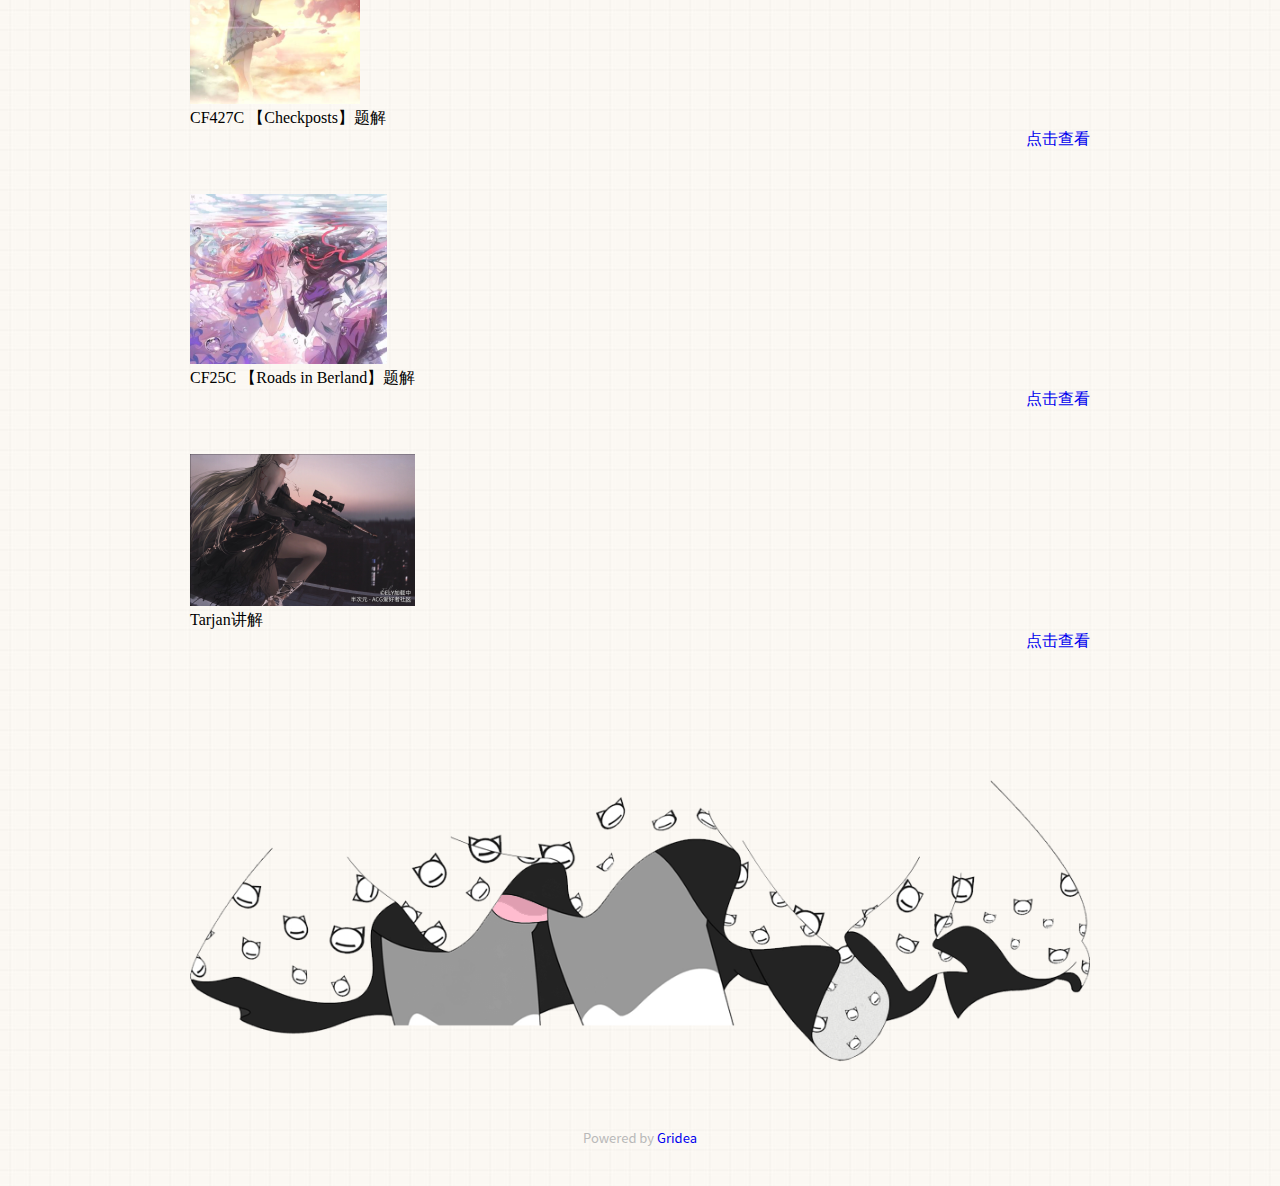
==== commit 2b51fe04: "update from gridea: 2020-04-08 07:48:36" ====
--- a/index.html
+++ b/index.html
@@ -86,6 +86,12 @@
             <div class="top-social">
                 
                 
+                <li>
+                    <a href="https://account.bilibili.com/account/home" target="_blank" class="social-bili" title="bilibili">
+                        <div class="www" id="bilibili"></div>
+                    </a>
+                </li>
+                
                 
                  
                 <li>
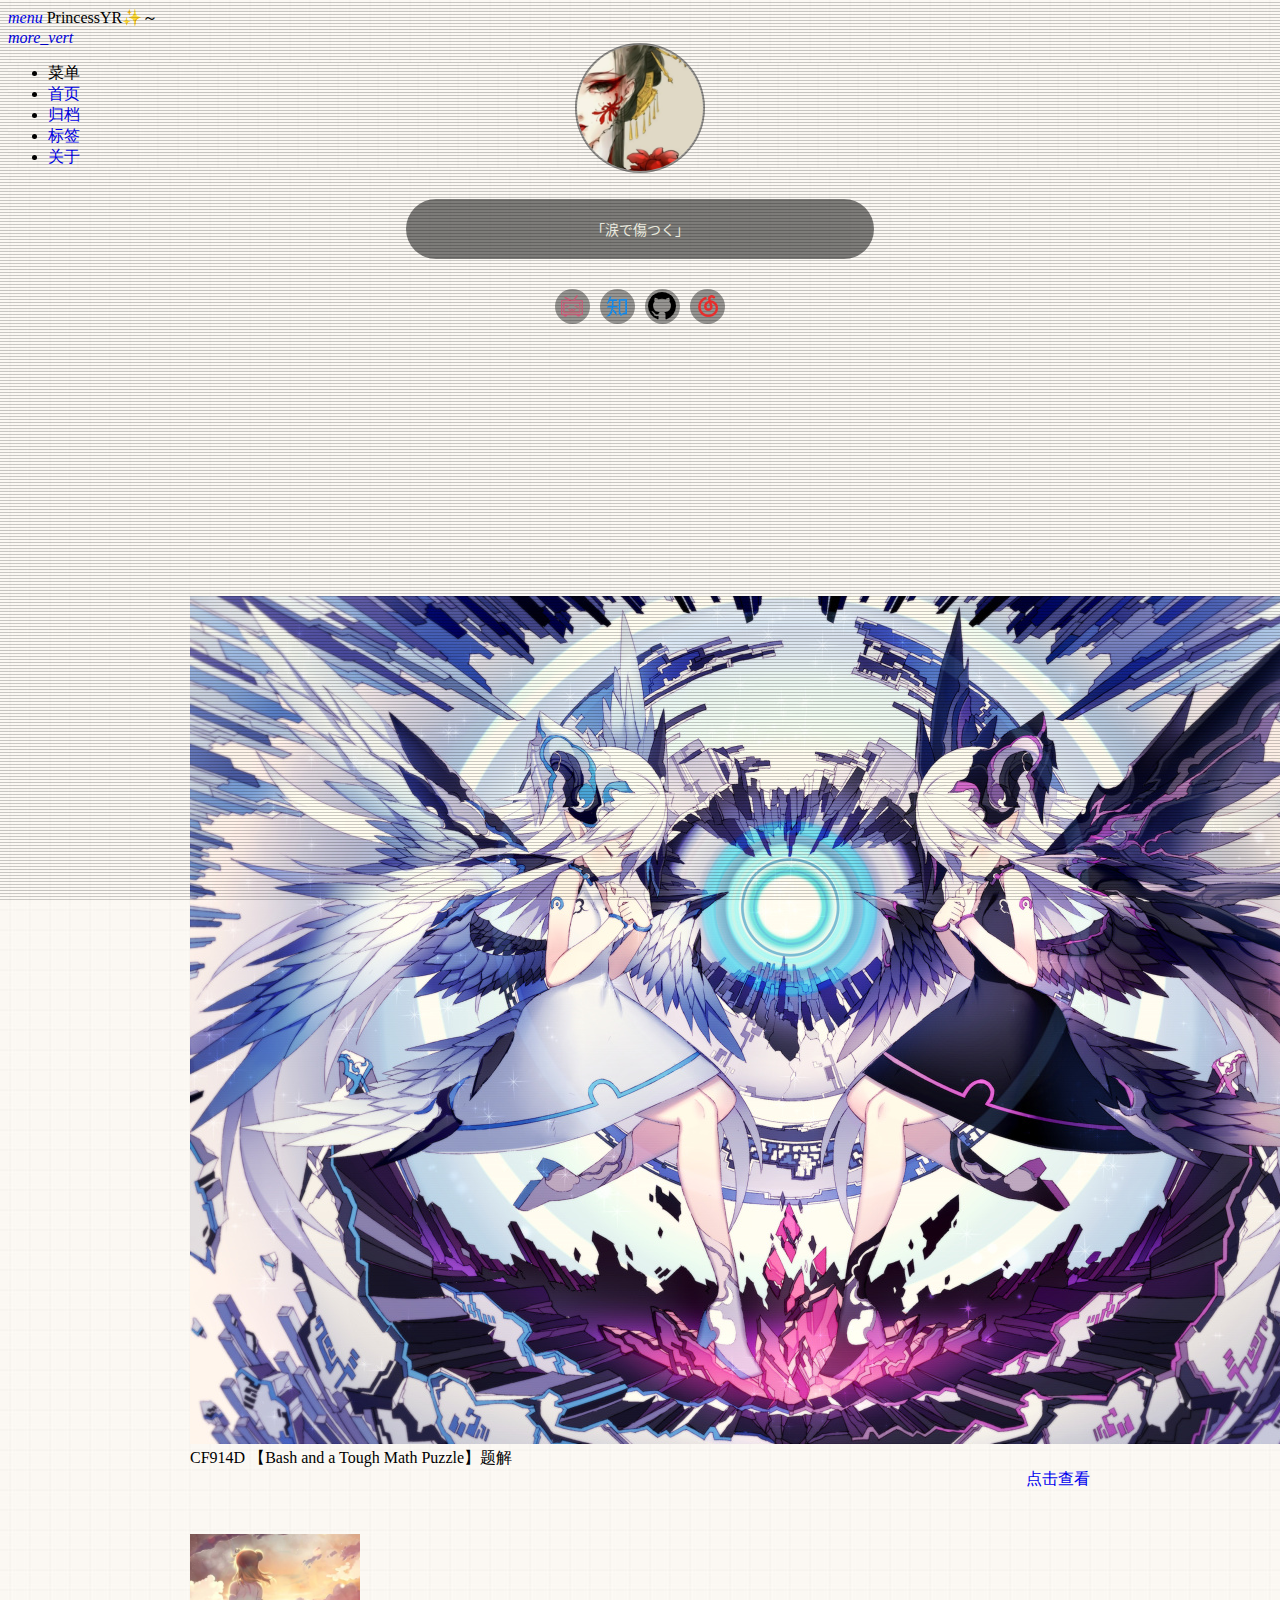
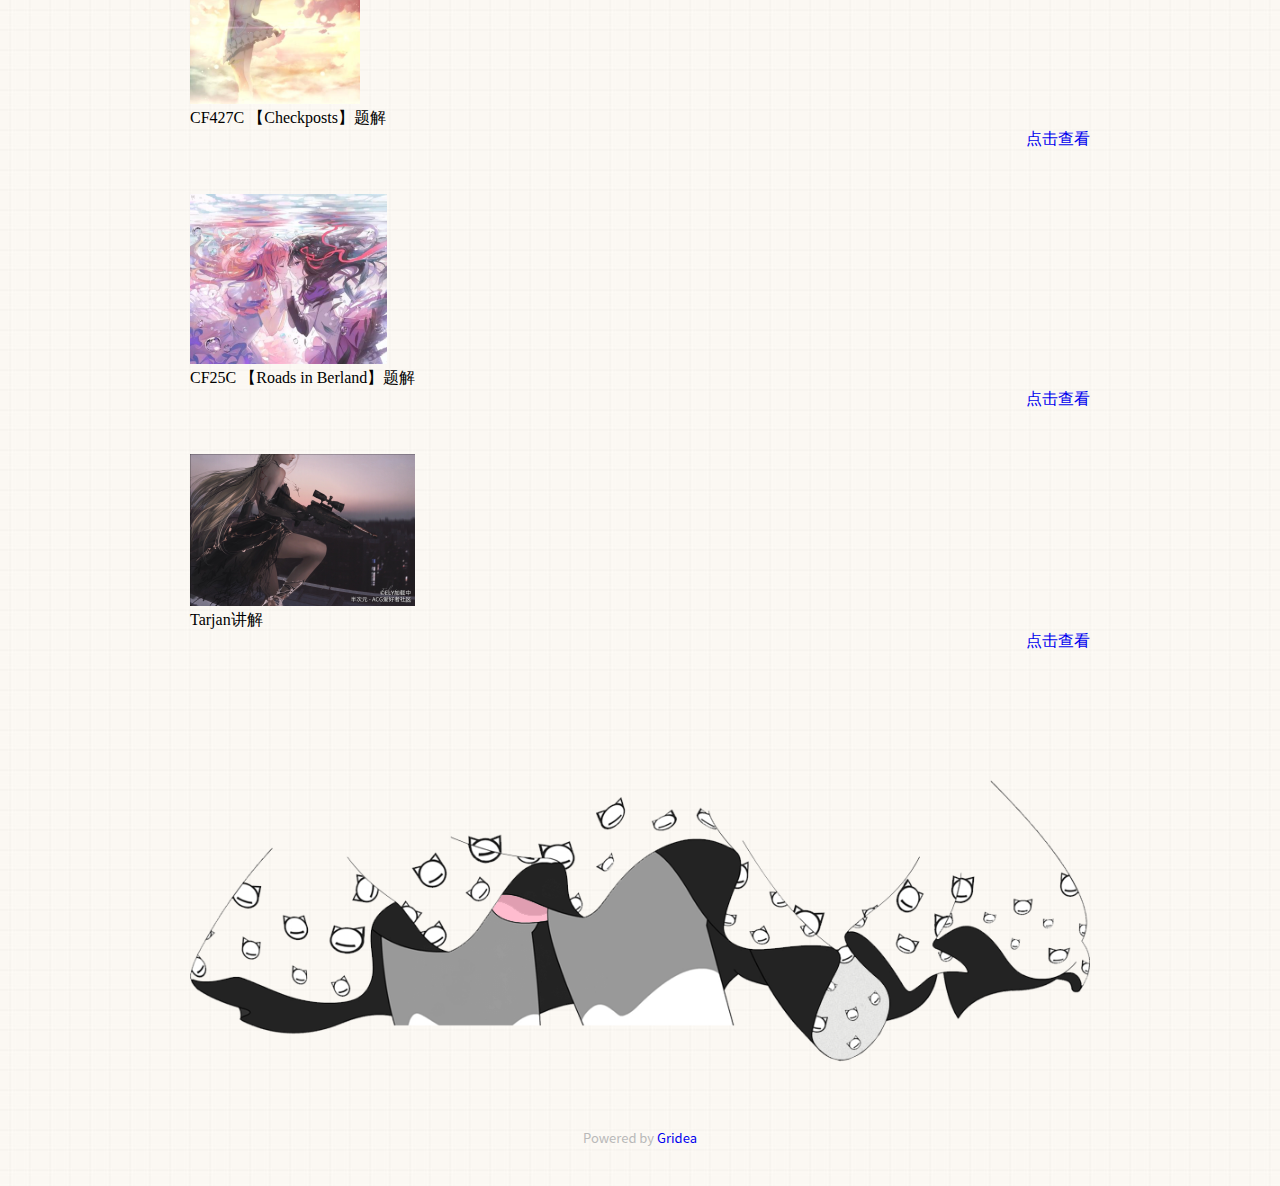
==== commit 30aed388: "update from gridea: 2020-04-08 07:50:47" ====
--- a/index.html
+++ b/index.html
@@ -81,7 +81,7 @@
                 </a>
             </div>
             <div class="header-info">
-                <p>AK IOI</p>
+                <p>「涙で傷つく」</p>
             </div>
             <div class="top-social">
                 
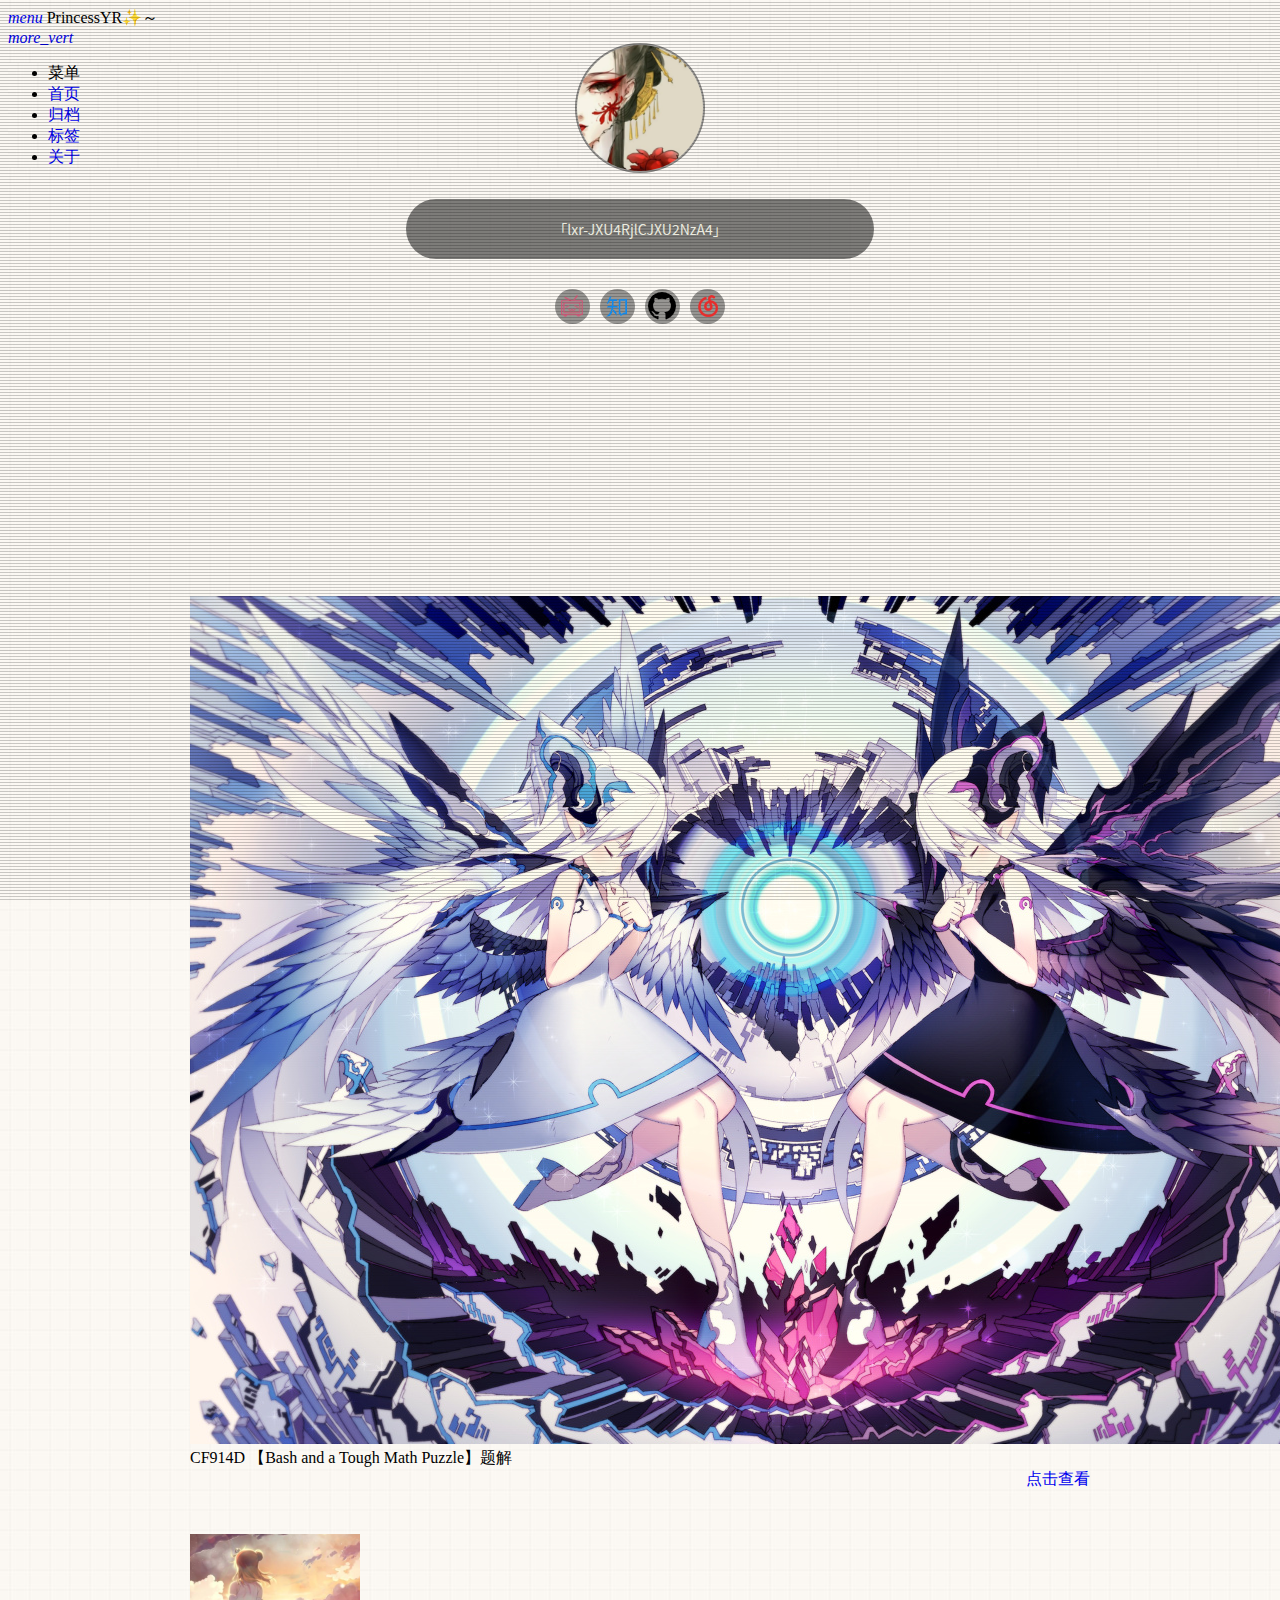
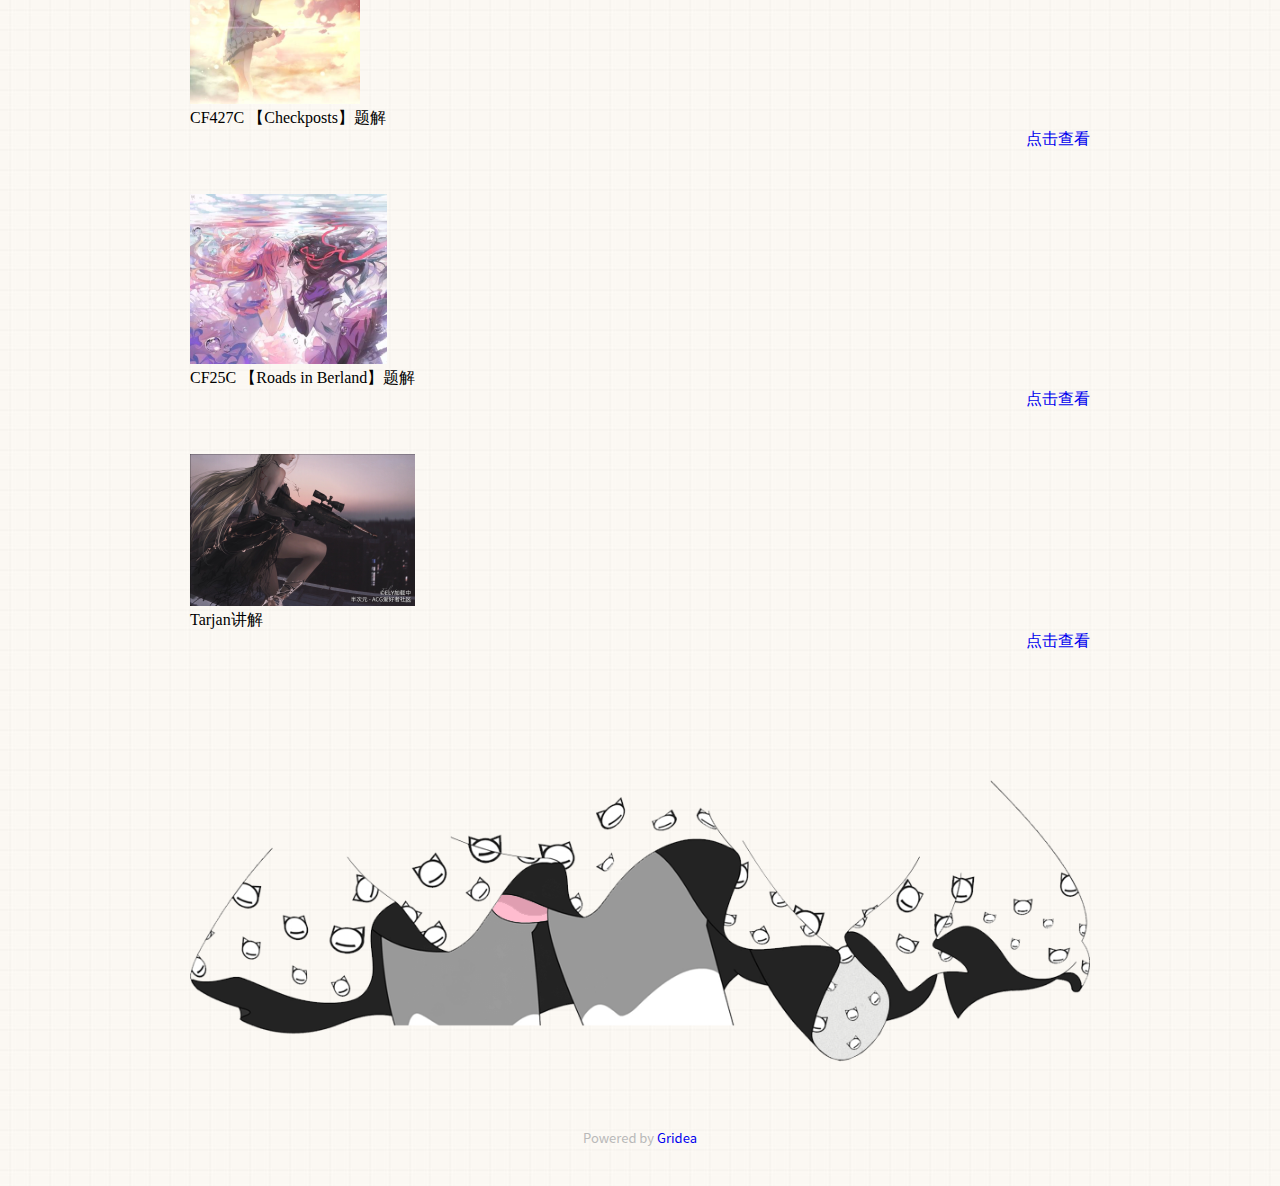
==== commit 1da08d68: "update from gridea: 2020-04-19 18:40:20" ====
--- a/index.html
+++ b/index.html
@@ -14,7 +14,7 @@
     
     <style>
         #centerbg{
-            background-image: url(https://cdn.luogu.com.cn/upload/image_hosting/3zwd4u4y.png);
+            background-image: url(https://tva4.sinaimg.cn/large/0072Vf1pgy1foxk3qdi4cj31kw0w0kh2.jpg);
         }
     </style>
 </head>
@@ -81,7 +81,7 @@
                 </a>
             </div>
             <div class="header-info">
-                <p>「涙で傷つく」</p>
+                <p>「lxr-JXU4RjlCJXU2NzA4」</p>
             </div>
             <div class="top-social">
                 
@@ -103,7 +103,7 @@
                 
                 
                 <li>
-                    <a href="https://github.com/liu-max15" target="_blank" class="social-wangyiyun" title="Twitter">
+                    <a href="https://github.com/rilxr" target="_blank" class="social-wangyiyun" title="Twitter">
                         <div class="www" id="github"></div>
                     </a>
                 </li>
--- a/styles/main.css
+++ b/styles/main.css
@@ -91,6 +91,6 @@
   margin-right: 34px;
 }
 
-    .header {background-image: url(https://cdn.luogu.com.cn/upload/image_hosting/3zwd4u4y.png);}
-    .index-img{ background-image: url(https://cdn.luogu.com.cn/upload/image_hosting/3zwd4u4y.png);}
+    .header {background-image: url(https://tva4.sinaimg.cn/large/0072Vf1pgy1foxk3qdi4cj31kw0w0kh2.jpg);}
+    .index-img{ background-image: url(https://tva4.sinaimg.cn/large/0072Vf1pgy1foxk3qdi4cj31kw0w0kh2.jpg);}
     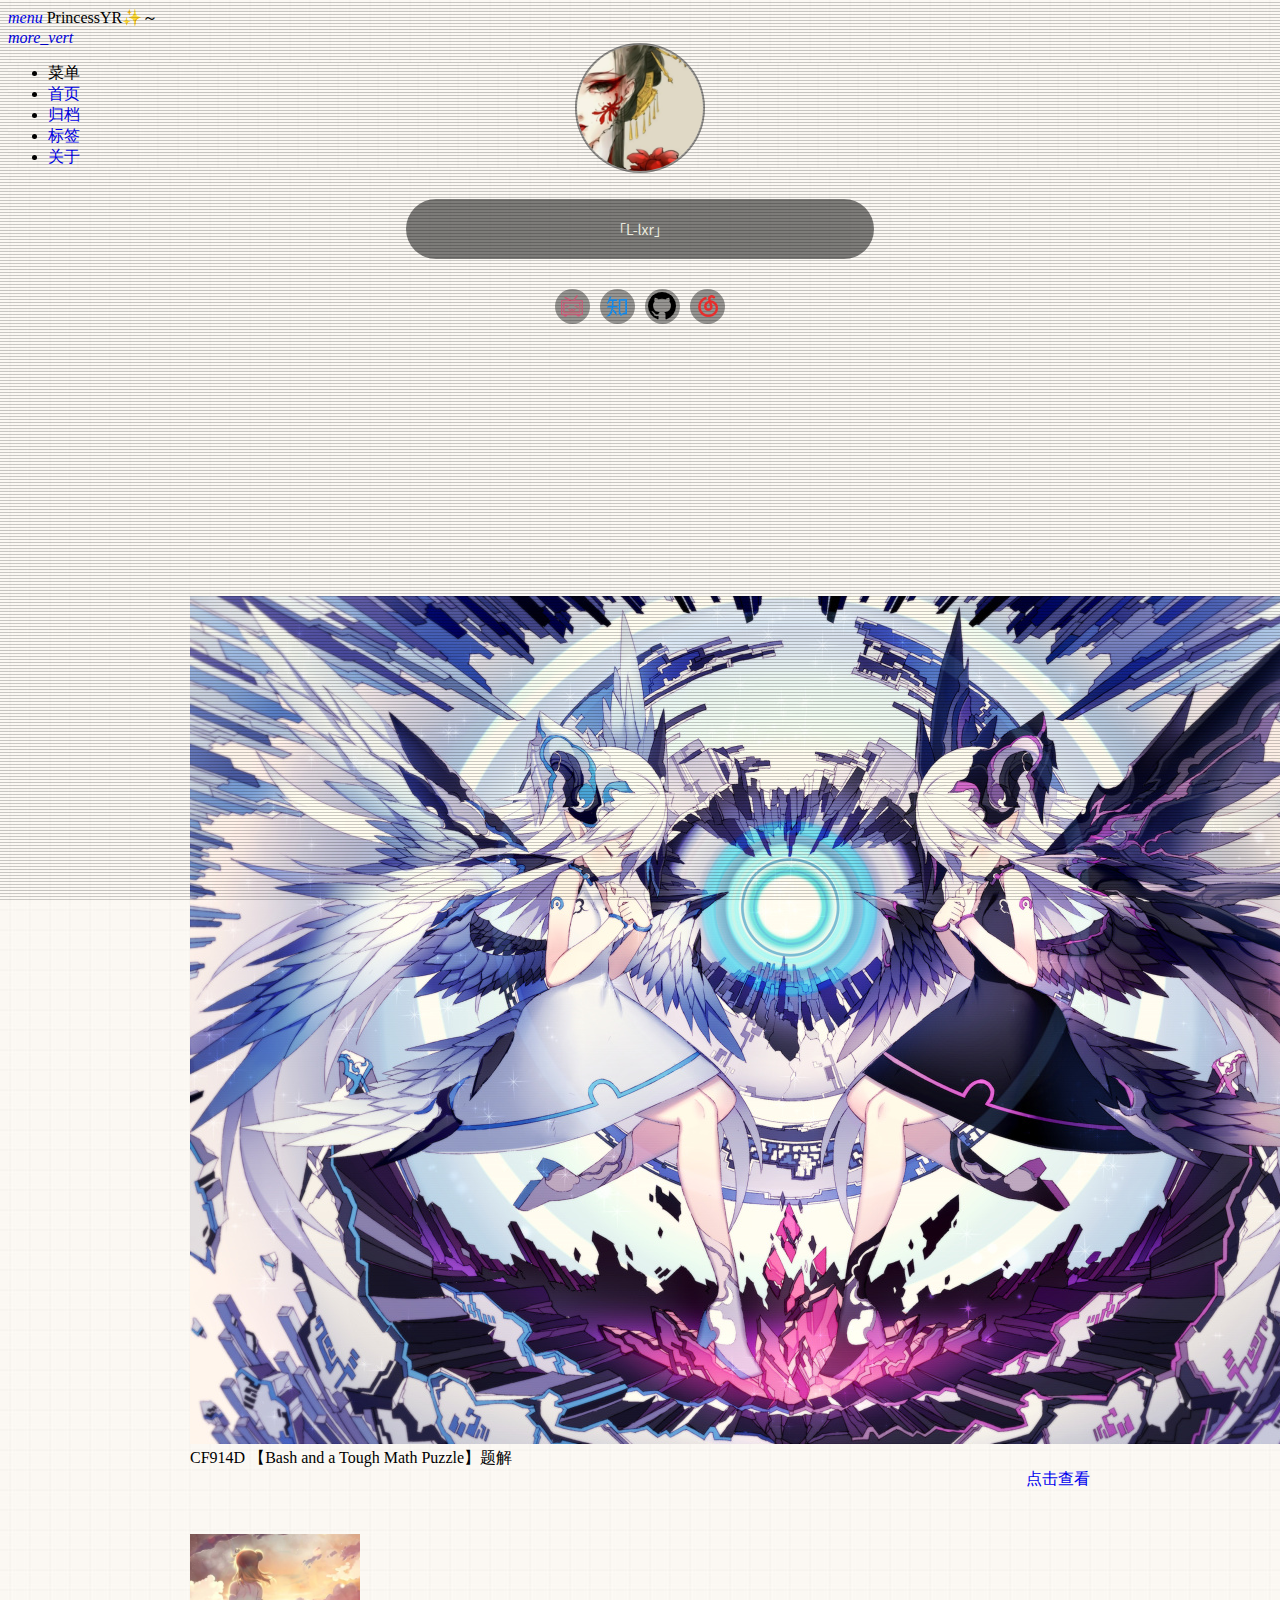
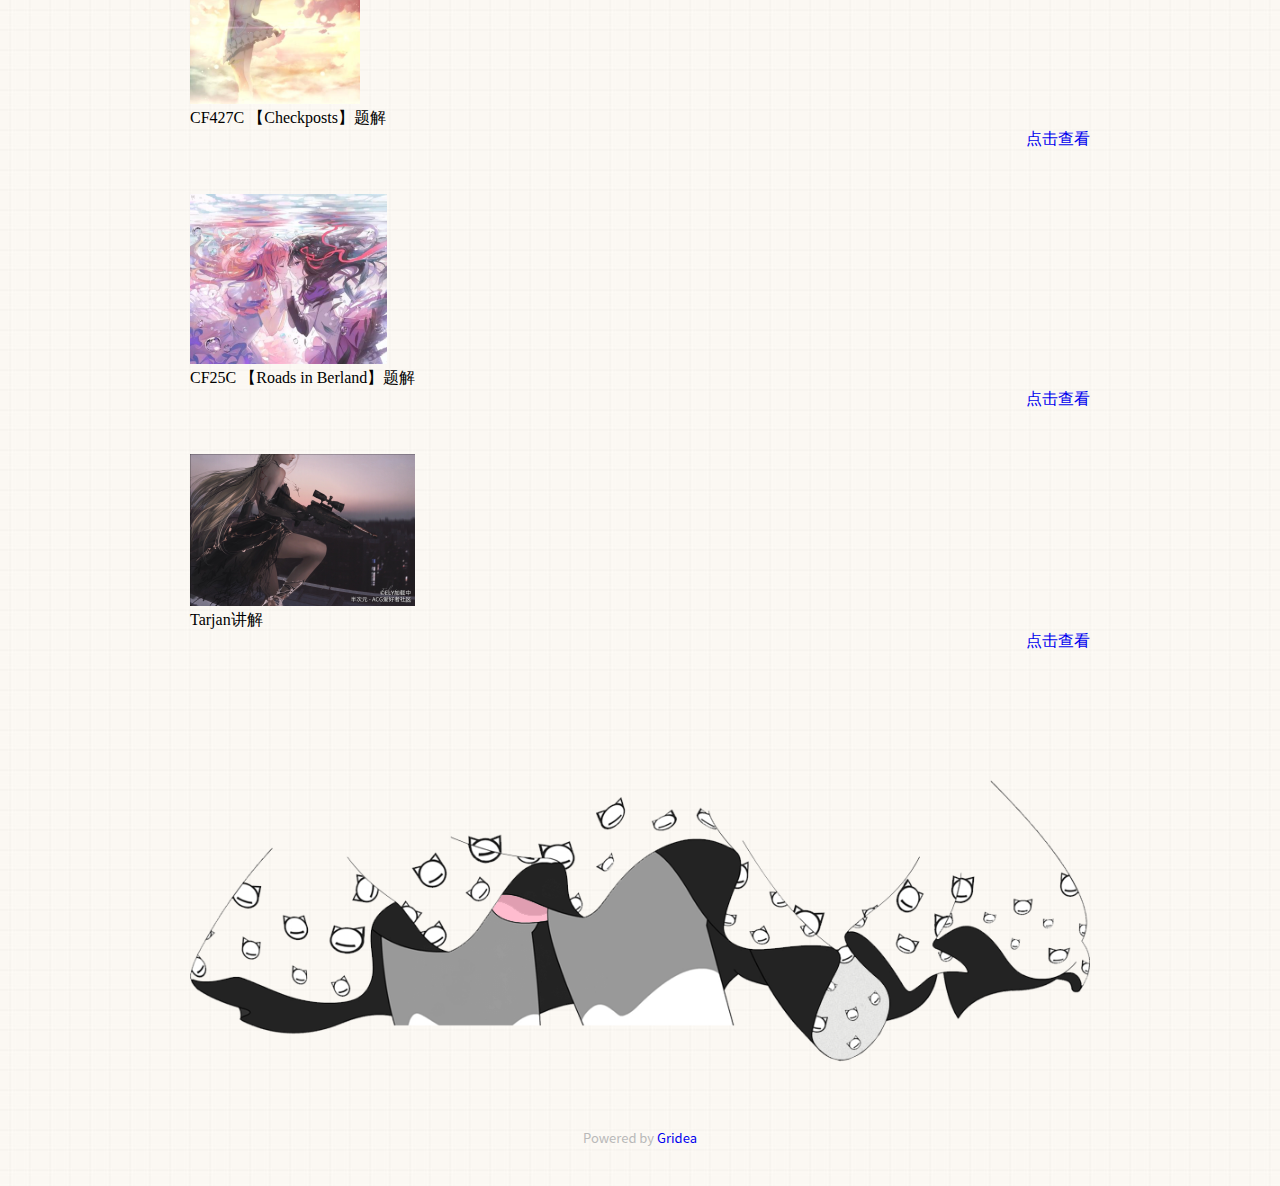
==== commit 26a328fb: "update from gridea: 2021-01-12 08:11:24" ====
--- a/index.html
+++ b/index.html
@@ -81,7 +81,7 @@
                 </a>
             </div>
             <div class="header-info">
-                <p>「lxr-JXU4RjlCJXU2NzA4」</p>
+                <p>「L-lxr」</p>
             </div>
             <div class="top-social">
                 
